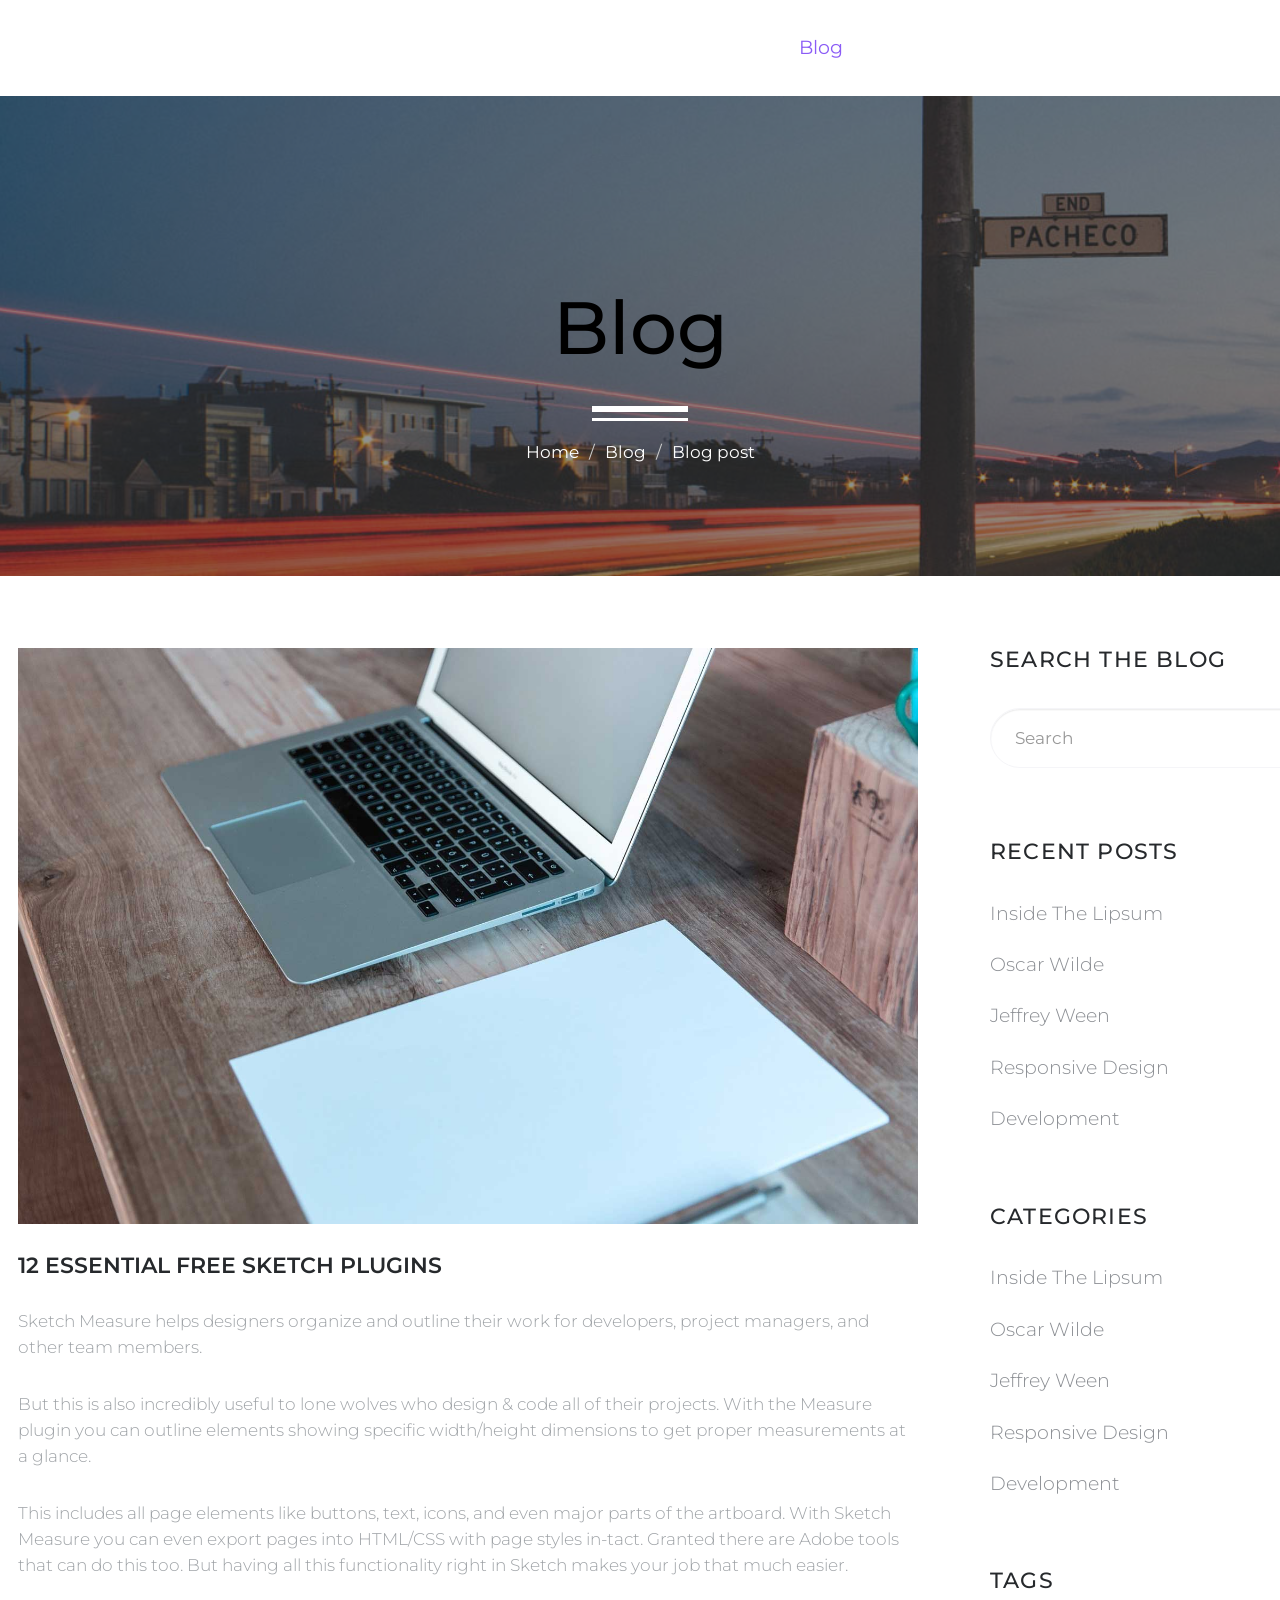
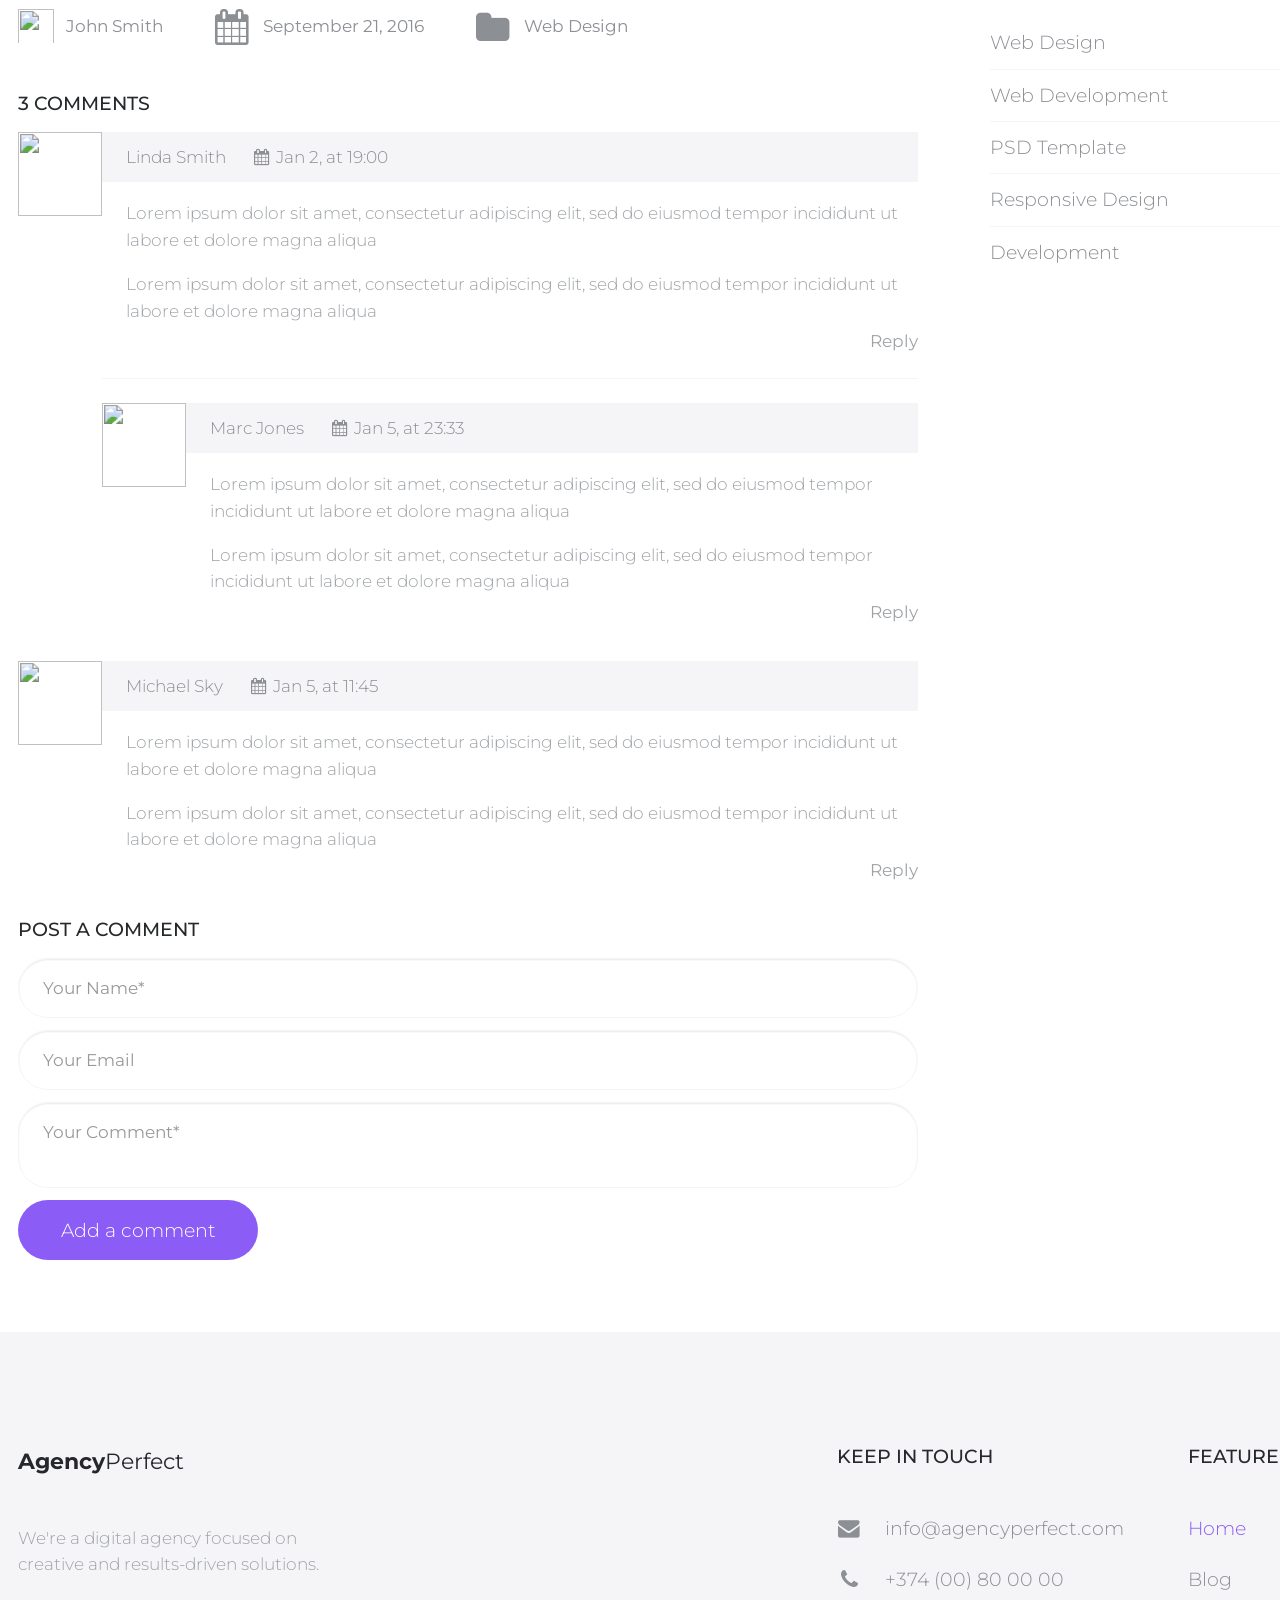
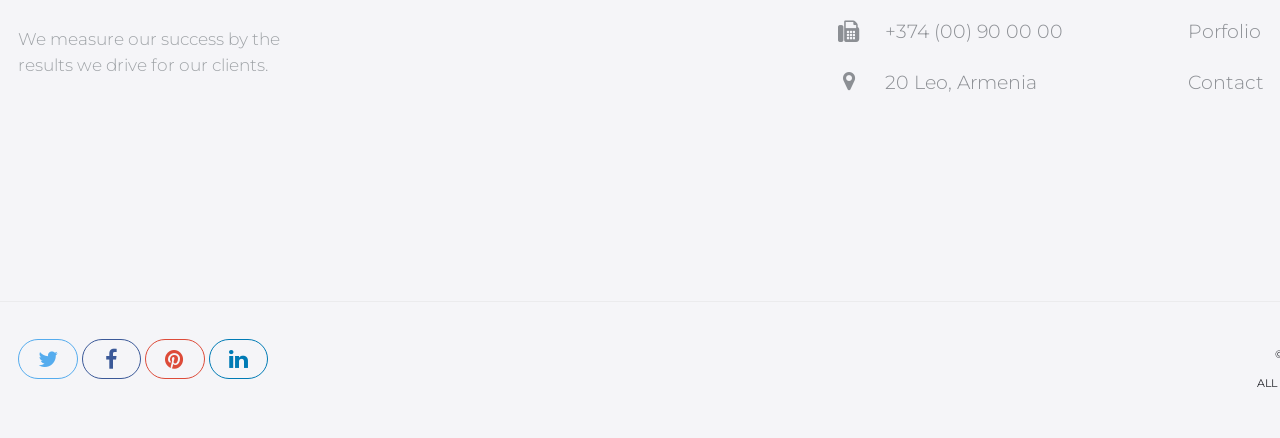
==== blog-post.html @ a4c99fec "Initial commit: Academia Enot website with custom styling and content" ====
<!DOCTYPE html>
<html lang="en">
<head>

    <!-- Basic Page Needs
    ================================================== -->
    <meta http-equiv="Content-Type" content="text/html; charset=utf-8">
    <meta http-equiv="X-UA-Compatible" content="IE=edge">

    <title>Blog Post | Agency Perfect</title>

    <meta name="description" content="">
    <meta name="author" content="">
    <meta name="keywords" content="">

    <!-- Mobile Specific Metas
    ================================================== -->
    <meta name="viewport" content="width=device-width, minimum-scale=1.0, maximum-scale=1.0">
    <meta name="apple-mobile-web-app-capable" content="yes">

    <!-- Fonts -->
    <link href="https://fonts.googleapis.com/css?family=Montserrat:300,300i,400,600,700" rel="stylesheet">
    <link rel="stylesheet" href="http://cdnjs.cloudflare.com/ajax/libs/font-awesome/4.4.0/css/font-awesome.min.css">

    <!-- Favicon
    ================================================== -->
    <link rel="apple-touch-icon" sizes="180x180" href="assets/img/apple-touch-icon.png">
    <link rel="icon" type="image/png" sizes="16x16" href="assets/img/favicon.png">

    <!-- Stylesheets
    ================================================== -->
    <!-- Bootstrap core CSS -->
    <link href="assets/css/bootstrap.min.css" rel="stylesheet">

    <!-- Custom styles for this template -->
    <link href="assets/css/style.css" rel="stylesheet">
    <link href="assets/css/responsive.css" rel="stylesheet">

    <!-- HTML5 shim and Respond.js IE8 support of HTML5 elements and media queries -->
    <!--[if lt IE 9]>
    <script src="https://oss.maxcdn.com/libs/html5shiv/3.7.0/html5shiv.js"></script>
    <script src="https://oss.maxcdn.com/libs/respond.js/1.4.2/respond.min.js"></script>
    <![endif]-->

</head>
<body>

    <header id="masthead" class="site-header site-header-white">
        <nav id="primary-navigation" class="site-navigation">
            <div class="container">

                <div class="navbar-header">
                   
                    <a href="index.html" class="site-title"><span>Agency</span>Perfect</a>

                </div><!-- /.navbar-header -->

                <div class="collapse navbar-collapse" id="agency-navbar-collapse">

                    <ul class="nav navbar-nav navbar-right">

                        <li><a href="index.html">Home</a></li>
                        <li class="dropdown"><a href="#" class="dropdown-toggle" data-toggle="dropdown">Pages<i class="fa fa-caret-down hidden-xs" aria-hidden="true"></i></a>

                            <ul class="dropdown-menu" role="menu" aria-labelledby="menu1">
                              <li><a href="portfolio.html">Portfolio</a></li>
                              <li><a href="blog.html">Blog</a></li>
                            </ul>

                        </li>
                        <li><a href="portfolio.html">Portfolio</a></li>
                        <li class="active"><a href="blog.html">Blog</a></li>
                        <li><a href="contact.html">Contact</a></li>
                        <li><a href="ui-elements.html">UI Elements</a></li>
                        
                    </ul>

                </div>

            </div>   
        </nav><!-- /.site-navigation -->
    </header><!-- /#mastheaed -->

    <div id="hero" class="hero overlay subpage-hero blog-hero">
        <div class="hero-content">
            <div class="hero-text">
                <h1>Blog</h1>
                <ol class="breadcrumb">
                  <li class="breadcrumb-item"><a href="index.html">Home</a></li>
                  <li class="breadcrumb-item"><a href="blog.html">Blog</a></li>
                  <li class="breadcrumb-item active">Blog post</li>
                </ol>
            </div><!-- /.hero-text -->
        </div><!-- /.hero-content -->
    </div><!-- /.hero -->

    <main id="main" class="site-main">

        <section class="site-section subpage-site-section section-blog">
            <div class="container">
                <div class="row">
                    <div class="col-md-8">
                        <article class="blog-post">
                            <img src="assets/img/portfolio-1.jpg" class="img-res" alt="">
                            <div class="post-content">
                                <h2 class="post-title">12 Essential Free Sketch Plugins</h2>
                                <p>Sketch Measure helps designers organize and outline their work for developers, project managers, and other team members.</p>
                                <p>But this is also incredibly useful to lone wolves who design & code all of their projects. With the Measure plugin you can outline elements showing specific width/height dimensions to get proper measurements at a glance.</p>
                                <p>This includes all page elements like buttons, text, icons, and even major parts of the artboard. With Sketch Measure you can even export pages into HTML/CSS with page styles in-tact. Granted there are Adobe tools that can do this too. But having all this functionality right in Sketch makes your job that much easier.</p>
  
                                <div class="post-meta">
                                    <span class="post-author">
                                        <a href="#"><img class="img-res" src="assets/img/author.jpg" alt=""> John Smith</a>
                                    </span>
                                    <span class="post-date">
                                        <a href=""><i class="fa fa-calendar" aria-hidden="true"></i> September 21, 2016</a>
                                        </span>
                                    <span class="post-category">
                                        <a href=""><i class="fa fa-folder" aria-hidden="true"></i> Web Design</a>
                                    </span>
                                </div><!-- /.post-meta -->
                            </div><!-- /.post-content -->
                        </article><!-- /.blog-post -->
                        <div id="PostComments" class="post-comments">
                            <h3>3 Comments</h3>
                            <div class="post-comment">

                                <img class="img-res" src="assets/img/author-2.jpg" alt="">

                                <div class="post-comment-content">
                                    
                                    <div class="post-comment-content-details">
                                        <p class="post-comment-author-name">Linda Smith</p>
                                        <p class="post-comment-date"><i class="fa fa-calendar" aria-hidden="true"></i>Jan 2, at 19:00</p>
                                    </div><!-- /.post-content-details -->
                                    <p class="comment">Lorem ipsum dolor sit amet, consectetur adipiscing elit, sed do eiusmod tempor incididunt ut labore et dolore magna aliqua</p>

                                    <p class="comment">Lorem ipsum dolor sit amet, consectetur adipiscing elit, sed do eiusmod tempor incididunt ut labore et dolore magna aliqua</p>
                                    <div class="text-right comment-reply">
                                        <a href="#">Reply</a>
                                    </div>
                                        
                                </div><!-- /.post-comment-content --> 
                            </div><!-- /.post-comment --> 
                            <div class="replied">
                                <div class="post-comment">

                                    <img class="img-res" src="assets/img/author-3.jpg" alt="">

                                    <div class="post-comment-content">
                                        
                                        <div class="post-comment-content-details">
                                            <p class="post-comment-author-name">Marc Jones</p>
                                            <p class="post-comment-date"><i class="fa fa-calendar" aria-hidden="true"></i>Jan 5, at 23:33</p>
                                        </div><!-- /.post-content-details -->
                                        <p class="comment">Lorem ipsum dolor sit amet, consectetur adipiscing elit, sed do eiusmod tempor incididunt ut labore et dolore magna aliqua</p>

                                        <p class="comment">Lorem ipsum dolor sit amet, consectetur adipiscing elit, sed do eiusmod tempor incididunt ut labore et dolore magna aliqua</p>
                                        <div class="text-right comment-reply">
                                            <a href="#">Reply</a>
                                        </div>
                                            
                                    </div><!-- /.post-comment-content --> 
                                </div><!-- /.post-comment --> 
                            </div><!-- /.replied -->
                            <div class="post-comment">

                                <img class="img-res" src="assets/img/author-4.jpg" alt="">

                                <div class="post-comment-content">
                                    
                                    <div class="post-comment-content-details">
                                        <p class="post-comment-author-name">Michael Sky</p>
                                        <p class="post-comment-date"><i class="fa fa-calendar" aria-hidden="true"></i>Jan 5, at 11:45</p>
                                    </div><!-- /.post-content-details -->
                                    <p class="comment">Lorem ipsum dolor sit amet, consectetur adipiscing elit, sed do eiusmod tempor incididunt ut labore et dolore magna aliqua</p>

                                    <p class="comment">Lorem ipsum dolor sit amet, consectetur adipiscing elit, sed do eiusmod tempor incididunt ut labore et dolore magna aliqua</p>
                                    <div class="text-right comment-reply">
                                        <a href="#">Reply</a>
                                    </div>
                                        
                                </div><!-- /.post-comment-content --> 
                            </div><!-- /.post-comment --> 
                        </div><!-- /#PostComments -->
                        <div class="respond">
                            <h3>Post a Comment</h3>
                            <form class="form-horizontal">
                                <input class="form-control" type="text" placeholder="Your Name*" required>
                                <input class="form-control" type="email" placeholder="Your Email" required>
                                <textarea class="form-control form-control-comment" type="text" placeholder="Your Comment*" required></textarea>
                                <button class="btn btn-green">Add a comment</button>
                            </form>    
                        </div><!-- /.respond -->
                    </div>
                    <aside class="col-md-4">
                        <div class="sidebar">
                            <div class="widget search-form">
                                <h4 class="widget-title">Search the blog</h4>
                                <form class="form-group">
                                    <input type="text" class="form-control" placeholder="Search" required>
                                    <button class="btn btn-green" type="button"><i class="fa fa-search" aria-hidden="true"></i></button>
                                </form>
                            </div><!-- /.search-form -->
                            <div class="widget widget-recent-posts">
                                <h4 class="widget-title">Recent posts</h4>
                                <ul class="list-unstyled">
                                    <li><a href="#">Inside The Lipsum</a></li>
                                    <li><a href="#">Oscar Wilde</a></li>
                                    <li><a href="#">Jeffrey Ween</a></li>
                                    <li><a href="#">Responsive Design</a></li>
                                    <li><a href="#">Development</a></li>
                                </ul>
                            </div><!-- /.widget-recent-posts -->
                            <div class="widget widget-categories">
                                <h4 class="widget-title">Categories</h4>
                                <ul class="list-unstyled">
                                    <li><a href="#">Inside The Lipsum <span>12</span></a></li>
                                    <li><a href="#">Oscar Wilde<span>4</span></a></li>
                                    <li><a href="#">Jeffrey Ween<span>2</span></a></li>
                                    <li><a href="#">Responsive Design<span>1</span></a></li>
                                    <li><a href="#">Development<span>9</span></a></li>
                                </ul>
                            </div><!-- /.widget-categories -->
                            <div class="widget widget-tags">
                                <h4 class="widget-title">Tags</h4>
                                <ul class="list-unstyled">
                                    <li><a href="#">Web Design</a></li>
                                    <li><a href="#">Web Development</a></li>
                                    <li><a href="#">PSD Template</a></li>
                                    <li><a href="#">Responsive Design</a></li>
                                    <li><a href="#">Development</a></li>
                                </ul>
                            </div><!-- /.widget-tags -->
                        </div><!-- /.sidebar -->
                    </aside>
                </div>
            </div>
        </section><!-- /.section-portfolio -->

    </main><!-- /#main -->

    <footer id="colophon" class="site-footer">
        <div class="container">
            <div class="row">
                <div class="col-md-3 col-sm-4 col-xs-6">
                    <a class="site-title"><span>Agency</span>Perfect</a>
                    <p>We're a digital agency focused on creative and results-driven solutions.</p>
                    <p>We measure our success by the results we drive for our clients.</p>
                </div>
                <div class="col-lg-offset-4 col-md-3 col-sm-4 col-md-offset-2 col-sm-offset-0 col-xs-6 ">
                    <h3>Keep in touch</h3>
                    <ul class="list-unstyled contact-links">
                        <li><i class="fa fa-envelope" aria-hidden="true"></i><a href="mailto:info@agencyperfect.com">info@agencyperfect.com</a></li>
                        <li><i class="fa fa-phone" aria-hidden="true"></i><a href="tel:+37400800000">+374 (00) 80 00 00 </a></li>
                        <li><i class="fa fa-fax" aria-hidden="true"></i><a href="+37400900000">+374 (00) 90 00 00</a></li>
                        <li><i class="fa fa-map-marker" aria-hidden="true"></i><p>20 Leo, Armenia</p></li>
                    </ul>
                </div>
                <div class="clearfix visible-xs"></div>
                <div class="col-lg-2 col-md-3 col-sm-4 col-xs-6">
                    <h3>Featured links</h3>
                    <ul class="list-unstyled">
                        <li class="active"><a href="index.html">Home</a></li>
                        <li><a href="blog.html">Blog</a></li>
                        <li><a href="portfolio.html">Porfolio</a></li>
                        <li><a href="contact.html">Contact</a></li>
                    </ul>
                </div>
            </div>
        </div>
        <div class="copyright">
            <div class="container">
                <div class="row">
                    <div class="col-xs-8">
                        <div class="social-links">
                            <a class="twitter-bg" href="#"><i class="fa fa-twitter"></i></a>
                            <a class="facebook-bg" href="#"><i class="fa fa-facebook"></i></a>
                            <a class="pinterest" href="#"><i class="fa fa-pinterest"></i></a>
                            <a class="linkedin-bg" href="#"><i class="fa fa-linkedin"></i></a>
                        </div><!-- /.social-links -->
                    </div>
                    <div class="col-xs-4">
                        <div class="text-right">
                            <p>&copy; AgencyPerfect</p>
                            <p>All Rights Reserved</p>
                        </div>
                    </div>
                </div>
            </div>
        </div><!-- /.copyright -->
    </footer><!-- /#footer -->



    <!-- Bootstrap core JavaScript
    ================================================== -->
    <!-- Placed at the end of the document so the pages load faster -->
    <script src="https://ajax.googleapis.com/ajax/libs/jquery/3.1.1/jquery.min.js"></script>
    <script src="assets/js/bootstrap.min.js"></script>
    <script src="assets/js/bootstrap-select.min.js"></script>
    <script src="assets/js/jquery.slicknav.min.js"></script>
    <script src="assets/js/jquery.countTo.min.js"></script>
    <script src="assets/js/jquery.shuffle.min.js"></script>
    <script src="assets/js/script.js"></script>
  
</body>
</html>
---- assets/css/style.css ----
/*
 * Theme Name: 
 * Theme URI: 
 * Author: Milan Savov, Nikola Kostov
 * Author URI/Mail: milan.savov@gmail.com, nikolakostov1991@gmail.com
 * Version: 1.0
 * */

/* Academia Enot Color Palette */
:root {
    --primary-purple: #8B5CF6;      /* Morado vibrante - color principal */
    --secondary-purple: #A855F7;    /* Lila - color secundario */
    --dark-purple: #6B46C1;         /* Morado oscuro - acentos */
    --light-purple: #C4B5FD;        /* Morado claro - fondos suaves */
    --text-dark: #26272d;           /* Gris oscuro - texto principal */
    --text-light: #6B7280;          /* Gris medio - texto secundario */
}

 /* TABLE OF CONTENT 
*
* - CUSTOM RESETS
    - Buttons
    - Forms
* - LAYOUT
* - HEADER 
    - Site Logo
    - Navigation
* - HERO (BANNER)
* - HOMEPAGE SECTIONS
    - Features 
    - Services
    - Map Feature 
    - Portfolio
    - Newsletter 
* - FOOTER
* - PAGES
    - PORTFOLIO
    - PORTFOLIO ITEM
    - BLOG
    - BLOG POST
    - CONTACT
*
*/


/* CUSTOM RESETS
================================================== */
a {
    transition: all 0.25s ease-in-out;
    -moz-transition: all 0.25s ease-in-out;
    -webkit-transition: all 0.25s ease-in-out;
    -o-transition: all 0.25s ease-in-out;
    -ms-transition: all 0.25s ease-in-out;
    cursor: pointer;
    color: #9fa3a7;
}

a:focus,
a:hover {
    color: var(--primary-purple);
    outline: 0 none;
    text-decoration: none;
}

p {
    margin-bottom: 0;
    font-size: 14px;
    font-weight: 300;
    color: #9fa3a7;
    line-height: 22px;
}

h1 {
    font-size: 62px;
}

h2 {
    font-size: 42px;
}

h1,h2,h3,h4,h5 {
    color: #26292c;
}

p + p {
    margin-top: 40px;
}

/* Buttons */
.btn {
    line-height: 50px;
    min-width: 200px;
    font-size: 16px;
    font-weight: 300;
    border: 0;
    border-radius: 50px;
    color: #26272d;
    background-color: #fff;
    padding: 0;
    transition: color 0.25s ease-in-out, background-color 0.25s ease-in-out;
    -moz-transition: color 0.25s ease-in-out, background-color 0.25s ease-in-out;
    -webkit-transition: color 0.25s ease-in-out, background-color 0.25s ease-in-out;
    -o-transition: color 0.25s ease-in-out, background-color 0.25s ease-in-out;
    -ms-transition: color 0.25s ease-in-out, background-color 0.25s ease-in-out;
}

.btn-border {
    border: 1px solid #26272d;
}

.btn-fill {
    background-color: transparent;
    color: var(--primary-purple);
    border: 1px solid var(--primary-purple);
}

.btn-gray {
    background-color: #f5f5f8;
    color: #26272d;
}

.btn-green {
    background-color: var(--primary-purple);
    color: #fff;  
}

.btn:hover,
button.btn:hover,
.btn:focus,
button.btn:focus {
    background-color: #26272d;
    color: #fff;
    border: #fff;
}

.btn-gray:hover,
.btn-gray:focus {
    background-color: var(--primary-purple);
    color: #fff;    
}

/* 
 * Forms 
 */
/* Input fields */
.form-group {
    position: relative;
    margin: 0 auto;
    width: 100%;
}

.form-control {
    border-radius: 25px;
    height: 50px;
    padding: 15px 20px;
    border-color: #f5f5f8;
}

.form-control + .form-control {
    margin-top: 10px;
}

.form-control:focus {
    background-color: #f5f5f8;
    border-color: #f5f5f8;
    box-shadow: none;
    outline: none;
}

.form-group .btn {
    position: absolute;
    top: 5px;
    right: 5px;
    line-height: 40px;
    min-width: 60px;
    font-size: 16px;
    border-radius: 25px;
}

.form-control-comment {
    height: 100px;
    resize: none;
}

.search-form .form-group .form-control {
    padding-right: 80px;
}

/* ELEMENTS
================================================== */
/* Checkbox fields */
input[type=checkbox],
input[type=radio] {
    position: absolute;
    visibility: hidden;
    height: auto;
    margin-top: 0;
}

.checkbox {
    margin: 0;
} 

.checkbox + .checkbox,
.radio-btn + .radio-btn {
    margin-top: 15px;
}

.checkbox [type="checkbox"]:not(:checked) + label,
.checkbox [type="checkbox"]:checked + label {
    position: relative;
    padding-left: 30px;
    cursor: pointer;
}

.checkbox [type="checkbox"]:not(:checked) + label:before,
.checkbox [type="checkbox"]:checked + label:before {
    content: '';
    position: absolute;
    left:0; 
    width: 20px; 
    height: 20px;
    background-color: #fff;
    border: 1px solid #f5f5f8;
    border-radius: 3px;
    box-shadow: none;
    transition: border-color .2s;
    -webkit-transition: border-color .2s;
    -ms-transition: border-color .2s;
    -o-transition: border-color .2s;
    -ms-transition: border-color .2s;
}

.checkbox [type="checkbox"]:not(:checked) + label:after,
.checkbox [type="checkbox"]:checked + label:after {
    content: '\f00c';
    font-family: 'FontAwesome';
    position: absolute;
    top: 50%;
    left: 0;
    text-align: center;
    font-size: 15px;
    height: 20px;
    width: 20px;
    border-radius: 3px;
    color: #fff;
    background-color: var(--primary-purple);
    transform: translateY(-50%);
    -webkit-transform: translateY(-50%);
    -ms-transform: translateY(-50%);
    -o-transform: translateY(-50%);
    -ms-transform: translateY(-50%);
      transition: opacity .2s;
    -webkit-transition: opacity .2s;
    -ms-transition: opacity .2s;
    -o-transition: opacity .2s;
    -ms-transition: opacity .2s;
}

.checkbox [type="checkbox"]:not(:checked) + label:after {
    opacity: 0;
}

.checkbox [type="checkbox"]:checked + label:after {
    opacity: 1;
}

.checkbox [type="checkbox"]:disabled:not(:checked) + label:before,
.checkbox [type="checkbox"]:disabled:checked + label:before {
    box-shadow: none;
    border-color: #bbb;
    background-color: #ddd;
}

.checkbox [type="checkbox"]:disabled:checked + label:after {
    color: #999;
}
.checkbox [type="checkbox"]:disabled + label {
    color: #aaa;
}

.checkbox [type="checkbox"]:checked:focus + label:before,
.checkbox [type="checkbox"]:not(:checked):focus + label:before {
    border: 1px dotted var(--primary-purple);
}

.checkbox [type="checkbox"]:not(:checked) + label:hover:before,
.checkbox [type="checkbox"]:checked + label:hover:before {
    border: 1px solid var(--primary-purple);
}

/* Radiobutton fields */
.radio-btn label {
    font-weight: 400;
}

.radio-btn [type="radio"]:not(:checked) + label,
.radio-btn [type="radio"]:checked + label {
    position: relative;
    padding-left: 30px;
    cursor: pointer;
    margin-bottom: 0;
}

.radio-btn [type="radio"]:not(:checked) + label:before,
.radio-btn [type="radio"]:checked + label:before {
    content: '';
    position: absolute;
    left:0; 
    top: 50%;
    width: 20px;
    height: 20px;
    background-color: #fff;
    border: 1px solid #f5f5f8;
    border-radius: 50px;
    box-shadow: none;
    transform: translateY(-50%);
    -webkit-transform: translateY(-50%);
    -ms-transform: translateY(-50%);
    -o-transform: translateY(-50%);
    -ms-transform: translateY(-50%);
    transition: border-color .2s;
    -webkit-transition: border-color .2s;
    -ms-transition: border-color .2s;
    -o-transition: border-color .2s;
    -ms-transition: border-color .2s;
}

.radio-btn [type="radio"]:not(:checked) + label:after,
.radio-btn [type="radio"]:checked + label:after {
    content: '';
    position: absolute;
    width: 12px;
    height: 12px;
    top: 50%;
    left: 4px;
    background-color: var(--primary-purple);
    border-radius: 50px;
    transform: translateY(-50%);
    -webkit-transform: translateY(-50%);
    -ms-transform: translateY(-50%);
    -o-transform: translateY(-50%);
    -ms-transform: translateY(-50%);
    transition: opacity .2s;
    -webkit-transition: opacity .2s;
    -ms-transition: opacity .2s;
    -o-transition: opacity .2s;
    -ms-transition: opacity .2s;
}

.radio-btn [type="radio"]:not(:checked) + label:after {
    opacity: 0;
}
.radio-btn [type="radio"]:checked + label:after {
    opacity: 1;
}

.radio-btn [type="radio"]:disabled:not(:checked) + label:before,
.radio-btn [type="radio"]:disabled:checked + label:before {
    box-shadow: none;
    border-color: #bbb;
    background-color: #ddd;
}

.radio-btn [type="radio"]:disabled:checked + label:after {
    color: #999;
}

.radio-btn [type="radio"]:disabled + label {
    color: #aaa;
}

.radio-btn [type="radio"]:checked:focus + label:before,
.radio-btn [type="radio"]:not(:checked):focus + label:before {
    border: 1px dotted var(--primary-purple);
}

.radio-btn [type="radio"]:checked + label:hover:before,
.radio-btn [type="radio"]:not(:checked) + label:hover:before {
    border: 1px solid var(--primary-purple);
}

/* Selectpicker */
select {
    position: absolute !important;
    bottom: 0;
    left: 50%;
    display: block !important;
    width: .5px !important;
    height: 100% !important;
    padding: 0 !important;
    opacity: 0 !important;
    border: none;
}

.bootstrap-select .btn {
    border: 1px solid #26272d;
    border-radius: 10px;
}

.bootstrap-select span.pull-left {
    padding-left: 10px;
}

.bootstrap-select.btn-group .dropdown-menu.inner {
    position: static;
    float: none;
    border: 0;
    padding: 0;
    margin: 0;
    border-radius: 0;
    -webkit-box-shadow: none;
    box-shadow: none;
}

.bootstrap-select.open .dropdown-menu {
    display: block;
    border: 1px solid #26272d; 
    border-radius: 10px;
}

.bootstrap-select.btn-group .dropdown-menu {
    padding: 5px 0;
    min-width: 100%;
    overflow: hidden;
    -webkit-box-sizing: border-box;
    -moz-box-sizing: border-box;
    box-sizing: border-box;
    z-index: 9999;
}

.bootstrap-select .dropdown-menu {
    display: none;
    visibility: visible;
    opacity: 1;
    padding: 0;
}

.bootstrap-select .bs-caret {
    float: right;
    padding-right: 10px;
}

.bootstrap-select .bs-caret .caret {
    border-top: 6px dashed;
    border-top: 6px solid\9;
    border-right: 6px solid transparent;
    border-left: 6px solid transparent;   
}

.bootstrap-select .selected {
    color: var(--primary-purple);
}

.bootstrap-select .check-mark {
    display: none;
}

/*  Tabs  */
.tab-style {
    border-bottom: none;
}

.tab-style + .tab-content {
    padding: 15px;
    border: 1px solid #26272d;
    border-bottom-left-radius: 10px;
    border-bottom-right-radius: 10px;
    border-top-right-radius: 10px;
}

.nav-tabs.tab-style > li.active > a,
.nav-tabs.tab-style > li > a:hover {
    border: 1px solid var(--primary-purple);
    background-color: var(--primary-purple);
    color: #fff;
}

.nav-tabs.tab-style > li > a {
    position: relative;
    color: #26272d;
    margin-right: 0;
    border: 1px solid #26272d;
    border-top-left-radius: 10px;
    border-top-right-radius: 10px;
}

.nav-tabs.tab-style > li + li {
    margin-left: 10px;
}

/* Accordion */
.accordion.panel-group {
    margin-bottom: 0;
}

.accordion.panel-group .panel + .panel {
    margin-top: 0;
}

.accordion .panel {
    border: 0;
    box-shadow: none;
    border: 1px solid #26272d;
    border-bottom: 0;
    border-radius: 0;
}

.accordion .panel:first-child,
.accordion .panel:first-child .panel-heading a {
    border-top-right-radius:10px;
    border-top-left-radius:10px;
}

.accordion .panel:last-child {
    border-bottom-right-radius:10px;
    border-bottom-left-radius:10px;
    border-bottom: 1px solid #26272d;
}

.accordion .panel:last-child .panel-heading a.collapsed {
    border-bottom-right-radius:10px;
    border-bottom-left-radius:10px;
}

.accordion .collapsed {
    height: auto;
}

.accordion .panel-heading {
    background-color: transparent;
    padding: 0;
}

.accordion .panel-heading a {
    display: inline-block;
    position: relative;
    width: 100%;
    padding: 10px 40px 10px 15px;
}

.accordion .panel-heading a.collapsed {
    background-color: transparent;
    color: #26272d;
}

.accordion .panel-heading a.collapsed:hover,
.accordion.accordion-gray .panel-heading a.collapsed:hover,
.accordion .panel-heading a {
    background-color: var(--primary-purple);   
    color: #fff; 
}

.accordion .panel-heading a.collapsed::after {
    content: "\f107";
}

.accordion .panel-heading a::after {
    font-family: "FontAwesome";
    content: "\f106";
    position: absolute;
    top: 50%;
    right: 15px;
    transform: translateY(-50%);
    -moz-transform: translateY(-50%);
    -o-transform: translateY(-50%);
    -ms-transform: translateY(-50%);
    -webkit-transform: translateY(-50%);
}

.panel-group .panel-heading+.panel-collapse>.list-group, 
.panel-group .panel-heading+.panel-collapse>.panel-body {
    border: none;
}

/* Pagination */
.pagination {
  margin: 0;
  vertical-align: middle;
}

.pagination > li > a {
  border: none;
  color: #292a2c;
  background-color: #f5f5f8;
  padding: 10px 15px;
  border-radius: 10px;
  font-size: 12px;
}

.pagination > li + li > a {
  margin-left: 5px;
}

.pagination > li.active > a,
.pagination > li > a:hover,
.pagination > li.active > a:hover {
  background-color: #6fc754;
  color: #fff;
}

.pagination > li:first-child > a {
  border-top-left-radius: 10px;
  border-bottom-left-radius: 10px;
}

.pagination > li:last-child > a {
  border-top-right-radius: 10px;
  border-bottom-right-radius: 10px;
}

.pagination > li.more > a {
  margin-left: 0;
  padding: 10px 5px;
  pointer-events: none;
  background-color: transparent;
}

.pagination > li.more + li > a {
  margin-left: 0;
}

/* LAYOUT
================================================== */
html, body {
    width: 100%;
    height: 100%;
    margin: 0;
    padding: 0;
    font-family: 'Montserrat', sans-serif;
    color: #26272d;
}

body {
    padding-top: 80px;
}

/* Ajuste para header sticky */
.site-header.sticky + * {
    margin-top: 0;
}

.img-res {
    display: block;
    width: 100vw;
    height: 100vh;
    max-width: 100%;
    max-height: 100%;
    object-fit: cover;
}

/* Background colors */
.gray-bg {
  background-color: #f5f5f8;
}

/* Margin and padding resets */
.mb-10 {margin-bottom: 10px;}
.mt-20 {margin-top: 20px;}
.mt-50 {margin-top: 50px;}

/* HEADER
================================================== */
.site-header {
    position: absolute;
    padding: 0;
    background-color: transparent;
    width: 100%;
    z-index: 3;
}

/* Site-logo */
.site-title {
    font-size: 18px;
    line-height: 26px;
    color: #26272d;
    display: flex;
    align-items: center;
}

/* Sticky header */
.site-header {
    position: fixed;
    top: 0;
    left: 0;
    right: 0;
    z-index: 1000;
    transition: all 0.3s ease;
    background-color: rgba(255, 255, 255, 0.15);
    backdrop-filter: blur(8px);
    -webkit-backdrop-filter: blur(8px);
    display: flex;
    align-items: center;
    min-height: 80px;
}

.site-navigation {
    width: 100%;
    display: flex;
    align-items: center;
    min-height: 80px;
}

.site-navigation .container {
    display: flex;
    align-items: center;
    justify-content: space-between;
    width: 100%;
    min-height: 80px;
}

.navbar-header {
    display: flex;
    align-items: center;
    height: 80px;
}

.navbar-collapse {
    display: flex;
    align-items: center;
    height: 80px;
}

.navbar-nav {
    display: flex;
    align-items: center;
    height: 100%;
    margin: 0;
}

.navbar-nav > li {
    display: flex;
    align-items: center;
    height: 100%;
}

.navbar-nav > li > a {
    display: flex;
    align-items: center;
    height: 100%;
    padding: 0 15px;
}

.site-header.sticky {
    min-height: 60px;
    box-shadow: 0 2px 10px rgba(0, 0, 0, 0.1);
    background-color: rgba(255, 255, 255, 0.9);
}

.site-header.sticky .site-navigation {
    min-height: 60px;
}

.site-header.sticky .site-navigation .container {
    min-height: 60px;
}

.site-header.sticky .navbar-header {
    height: 60px;
}

.site-header.sticky .navbar-collapse {
    height: 60px;
}

.site-header.sticky .site-title {
    font-size: 16px;
}

.site-header.sticky .logo-img {
    height: 24px;
}

.site-header.sticky .navbar-nav > li > a {
    padding: 0 15px;
}

.logo-img {
    height: 28px;
    width: auto;
    margin-right: 8px;
    vertical-align: middle;
}

.site-title:hover {
    color: #26272d;   
}

.site-title span {
    font-weight: 700;
}

.site-title a:hover {
    color: #fff;
}

/* Navigation */
.navbar-collapse {
    text-align: center;
}

.navbar-nav {
    float: none;
    display: inline-block;
}

.navbar-nav > li > a, 
.slicknav_nav > li > a {
    padding: 0;
    font-size: 16px;
    position: relative;
    color: #26272d;
    line-height: 26px;
}

.site-header-white .navbar-nav > li > a,
.site-header-white .site-title {
    color: #fff;
}

.navbar-nav > li > a i {
    margin-left: 5px;
}

.navbar-nav > li + li {
    margin-left: 30px;
}

.nav .open > a, 
.nav .open > a:focus, 
.nav .open > a:hover,
.navbar-nav > li > a:hover,
.navbar-nav > li > a:focus,
.navbar-nav > li.active > a,
.navbar-collapse li a:hover,
.dropdown.open > a, 
.site-header-white .dropdown.open > a,
.dropdown-menu a:hover, 
.dropdown:hover > a, 
.dropdown-menu>li>a:focus,
.dropdown-menu li a:hover,
.slicknav_nav > li.active a,
.slicknav_open .slicknav_arrow,
.slicknav_nav > li a:hover {
    background-color: transparent;
    color: var(--primary-purple);
}

.navbar-toggle {
    border-color: #fff;
    margin: 0 15px 0 0;
    position: relative;
    top: -1px;
}

.navbar-toggle:hover,
.navbar-toggle[aria-expanded=true] {
    background-color: #fff;
    border-color: #000;
    cursor: pointer;
}

.navbar-toggle:hover .icon-bar,
.navbar-toggle[aria-expanded=true] .icon-bar {
    background-color: #000;
}

.navbar-toggle  .icon-bar {
    background-color: #fff;
}

.navbar-nav .dropdown-menu {
    display: block;
    opacity: 0;
    visibility: hidden;
    border-radius: 0;
    min-width: 130px;
    border: 0;
    border-top: 5px solid var(--primary-purple);
    top: 140%;
    transition: all 0.4s;
    -moz-transition: all 0.4s;
    -webkit-transition: all 0.4s;
    -o-transition: all 0.4s;
    -ms-transition: all 0.4s;
}

.navbar-nav li a:hover + .dropdown-menu,
.navbar-nav .dropdown-menu:hover {
    opacity: 1;
    visibility: visible;
    top: 100%;
    transition-delay: 0s;
}

.dropdown-menu li a {
    padding: 5px 15px;
    position: relative;
    left: 0;
}

.dropdown-menu li a:hover {
    left: 15px;
}

/* HERO
================================================== */
.hero { 
    background: url(../img/hero.jpg) no-repeat center / cover; 
    height: 100%;
    width: 100%;
    display: table;
    position: relative;
}

.overlay:before {
  content: '';
  background-color: rgba(255,255,255,0.5);
  height: 100%;
  width: 100%;
  position: absolute;
  top: 0;
  left: 0;
  z-index: 0;
}

.hero-content {
    display: table-cell;
    vertical-align: middle;
    padding-top: 75px;
    position: relative;
    z-index: 10;
}

.hero-text {
    max-width: 890px;
    width: 100%;
    margin: 0 auto;
    padding: 0 15px;
    text-align: center;
    position: relative;
    z-index: 10;
}

.hero-logo {
    display: flex;
    align-items: center;
    justify-content: center;
    margin-bottom: 30px;
    position: relative;
    z-index: 10;
}

.hero-logo-img {
    height: 40px;
    width: auto;
    margin-right: 12px;
}

.hero-title {
    font-size: 32px;
    color: #000 !important;
    font-weight: 300;
    text-shadow: none;
    opacity: 1;
}

.hero-title-bold {
    font-weight: 700;
    color: #000 !important;
    text-shadow: none;
    opacity: 1;
}

.hero-text h1 {
    position: relative;
    margin: 0;
    color: #000 !important;
    text-shadow: none;
    opacity: 1;
}

.hero-text p {
    position: relative;
    margin: 45px 0 30px;
    font-size: 20px;
    color: #000 !important;
    text-shadow: none;
    opacity: 1;
}

.hero-text .btn {
    position: relative;
    background-color: transparent;
}

.hero-text .btn:hover {
    background-color: #26272d;
    color: #fff;
}

.hero .breadcrumb {
    padding-top: 60px;
    margin-bottom: 0;
}

.hero .breadcrumb:before {
    content: '';
    display: block;
    position: absolute;
    left: 50%;
    bottom: 45px;
    height: 12px;
    width: 80px;
    border-top: 5px solid #fff;
    border-bottom: 3px solid #fff;
    transform: translateX(-50%);
    -moz-transform: translateX(-50%);
    -webkit-transform: translateX(-50%);
    -o-transform: translateX(-50%);
    -ms-transform: translateX(-50%);
}

.subpage-hero {
    height: 400px;
}

.subpage-hero.overlay:before {
    background-color: rgba(38,39,45,0.5);
}

.subpage-hero .hero-content,
.subpage-hero .hero-content h1,
.subpage-hero a  {
    color: #fff;
}

.subpage-hero a:hover {
    color: var(--primary-purple);
}

.portfolio-hero {
    background: url(../img/portfolio-hero.jpg) no-repeat center / cover;     
}

.blog-hero {
    background: url(../img/blog-hero.jpg) no-repeat center / cover;     
}

.contact-hero {
    background: url(../img/contact-hero.jpg) no-repeat center / cover;     
}

/* SITEMAIN
================================================== */
/* site-section */
.site-section {
   padding: 100px 0 140px;
}

.subheading-text {
    font-size: 20px;
    font-style: italic;
}

.heading-separator {
    position: relative;
    margin: 0;
    padding-bottom: 70px;
}

.heading-separator:after {
    content: "";
    position: absolute;
    bottom: 25px;
    left: 0;
    right: 0;
    height: 2px;
    width: 50px;
    margin: 0 auto;
    background-color: #8B5CF6;
}

/* Section: Features */
.section-features h2 {
    padding-bottom: 40px;
    font-size: 30px;
}

.section-features img {
    position: absolute;
    right: 15px;
    height: 380px;
}

/* Section: Services */
.section-services .subheading-text {
    margin-bottom: 90px;
}

.section-services .col-md-3:nth-child(n+5) .service {
    margin-top: 60px;
}

.service {
    min-height: 250px;
}

.service-title {
    margin: 35px 0 25px;
    font-size: 13px;
    text-transform: uppercase;
}

.service-info {
    font-size: 13px; 
}

#servizos h2, #niveis h2, .section-map-feature h2, .section-portfolio h2, #contacto h2 {
    color: var(--primary-purple)!important;
}

#servizos a {
    margin-top: 1rem !important;
}

/* Tarjetas con altura igual */
.row.equal-height {
    display: flex;
    flex-wrap: wrap;
}

.row.equal-height > [class*="col-"] {
    display: flex;
    flex-direction: column;
}

.row.equal-height .service {
    display: flex;
    flex-direction: column;
    height: 100%;
}

.row.equal-height .service .service-info {
    flex-grow: 1;
    display: flex;
    align-items: flex-start;
}

/* Section: Map Feature */
.section-map-feature {
    padding-top: 250px;
    background: #071021 url(../img/pizarra.png) no-repeat top center / cover; 
}

.section-map-feature h2 {
    padding-bottom: 30px;
    margin: 0;
}

.section-map-feature h2,
.section-map-feature p {
    color: #fff;
}

.section-map-feature .btn {
    margin: 5rem 0 10rem;
}

.counter {
    margin-bottom: 30px;
    font-size: 40px;
    font-weight: 300;
    line-height: 1;
}

.counter-item h3 {
    margin: 0;
    font-size: 16px;
    color: var(--primary-purple);
}

/* Section: Portfolio */
.portfolio-item {
    margin-top: 30px;
}

.portfolio-item {
    height: 270px;
    position: relative;
}

.portfolio-item:before {
    content: "";
    position: absolute;
    left: 0;
    top: 0;
    right: 100%;
    bottom: 0;
    background-color: #f5f5f8;
    transition: right 0.25s ease-in-out;
    -moz-transition: right 0.25s ease-in-out;
    -webkit-transition: right 0.25s ease-in-out;
    -o-transition: right 0.25s ease-in-out;
    -ms-transition: right 0.25s ease-in-out;
}

.portfolio-item:hover:before {
    right: 25%;
}

.portfolio-item-title,
.portfolio-item a {
    position: absolute;
    left: 0px;
    margin: 0;
    font-size: 16px;
    opacity: 0;
}

.portfolio-item-title {
    width: 150px; 
    top: 15px;  
    transition: left 0.25s ease-in-out, opacity 0.25s ease-in-out;
    -moz-transition: left 0.25s ease-in-out, opacity 0.25s ease-in-out;
    -webkit-transition: left 0.25s ease-in-out, opacity 0.25s ease-in-out;
    -o-transition: left 0.25s ease-in-out, opacity 0.25s ease-in-out;
    -ms-transition: left 0.25s ease-in-out, opacity 0.25s ease-in-out;
}

.portfolio-item:hover .portfolio-item-title {
    left: 15px;
    opacity: 1;
}

.portfolio-item a {
    bottom: 15px;
    color: #26272d;
    padding: 5px 12px;
    border: 1px solid #26272d;
    border-radius: 50px;
}

.portfolio-item:hover a {
    left: 55%;
    opacity: 1;
}

.portfolio-item a:hover {
    background-color: #26272d;
    color: #fff;
}

.portfolio-item a i {
    width: 16px;
    text-align: center;
}

/* Section: Newsletter */
.section-newsletter h2 {
    padding-bottom: 30px;
    margin: 0;
}

.newsletter-group {
    max-width: 550px;
}

.newsletter-group .form-control {
    padding-right: 125px;
}

.newsletter-group .btn {
    min-width: 120px;
}

/* FOOTER
================================================== */
.site-footer {
    background-color: #f5f5f8;
    padding-top: 95px;
}

.site-footer .site-title {
    display: inline-flex;
    align-items: center;
    margin-bottom: 40px;
}

.site-footer .logo-img {
    height: 24px;
    width: auto;
    margin-right: 6px;
}

.site-footer h3 {
    font-size: 16px;
    text-transform: uppercase;
    margin:0 0 40px;
}

.site-footer > .container {
    padding-bottom: 170px;
}

.site-footer .list-unstyled li + li {
    margin-top: 20px;
}

.contact-links li {
    position: relative;
}

.contact-links li i {
    position: absolute;
    top: 50%;
    width: 20px;
    text-align: center;
    font-size: 18px;
    color: #8c8f94;
    transform: translateY(-50%);
    -moz-transform: translateY(-50%);
    -webkit-transform: translateY(-50%);
    -o-transform: translateY(-50%);
    -ms-transform: translateY(-50%);
}

.contact-links li a,
.contact-links li p {
    margin-left: 40px;
}

.list-unstyled {
    margin-bottom: 0;
}

.list-unstyled li a,
.list-unstyled li p {
    font-size: 16px;
    color: #8c8f94;
    font-weight: 300;
}

.list-unstyled li a:hover,
.list-unstyled li.active a {
    color: var(--primary-purple);
}

/* Copyright */
.copyright {
    padding: 30px 0;
    border-top: 1px solid rgba(38, 41, 44, 0.05);
}

.social-links a {
    line-height: 36px;
    padding: 5px 15px;
    font-size: 18px;
    border: 1px solid;
    border-radius: 50px;
}

.social-links a:hover {
    color: #fff;
}

.social-links a i {
    width: 18px;
    text-align: center;
}

a.twitter-bg {
    color: #55acee;
    border-color: #55acee; 
}

a.twitter-bg:hover {
    background-color: #55acee;
}

a.facebook-bg {
  color: #3b5998;
  border-color: #3b5998;
}

a.facebook-bg:hover{
  background-color: #3b5998;
}

a.pinterest {
  color: #dd4b39;
  border-color: #dd4b39;
} 

a.pinterest:hover{
  background-color: #dd4b39;
} 

a.linkedin-bg {
  color: #007bb5;
  border-color: #007bb5;
}

a.linkedin-bg:hover {
  background-color: #007bb5;
}

.copyright .text-right {
    padding: 4px 0;
}

.copyright p {
    font-size: 9px;
    font-weight: 400;
    text-transform: uppercase;
    color: #26272d;
}

.copyright p + p {
    margin-top: 2px;
}

/* PAGES
================================================== */
.subpage-site-section {
    padding: 60px 0;
}

.breadcrumb {
    background-color: transparent;
    position: relative;
}

.breadcrumb .active {
    color: #fff;
}

/* 
 * Portfolio
 */
.portfolio-sorting li:nth-child(-n+3){
    margin-bottom: 5px;
}

.portfolio-sorting li a {
    line-height: 40px;
    min-width: 120px;
    font-size: 16px;
}

.portfolio-sorting li .active {
    background-color: var(--primary-purple);
    color: #fff;  
    box-shadow: none;   
}

#grid {
    margin-top: 25px;
}

#grid .col-md-4 {
    display: none;
}

#loadMore {
    margin-top: 30px;
}

#loadMore.disabled {
    background-color: #eee;
    color: #000;
    opacity: 0.3;
}

/* 
 * Portfolio-item
 */
.project-img {
    height: 480px;
}

.project-img + .project-img  {
    margin-top: 20px;
}

.project-info h5 {
    font-size: 18px;
    text-transform: uppercase;
    margin: 0;
}

.project-description,
.project-date-category {
    margin: 30px 0 0;
}

.project-date-category p + p {
    margin-top: 10px;
}

.project-date-category p span {
    font-size: 14px;
    text-transform: uppercase; 
    color: #26272d;
    font-weight: 400;
}

.project-info .btn {
    margin-top: 25px;
    line-height: 40px;
    min-width: 120px;
}

.project-info .social-links {
    margin-top: 25px;
}

.section-related-projects {
    padding-top: 0;
}

/* 
 * Blog
 */
.blog-post + .blog-post {
    margin-top: 60px;
}

.blog-post img {
    height: 480px;
}

.post-content,
.post-content .text-right,
.post-meta {
    margin-top: 25px;
}

.blog-post .post-title {
    padding: 0;
    margin: 0;
    font-size: 18px;
    font-weight: 600;
    text-transform: uppercase;
}

.post-content p {
    margin: 25px 0 0;
}

.post-content .post-title a {
    color: #26292c;
}

.post-content a {
    color: #8c8f94;   
}

.post-content .read-more {
    position: relative;
    padding-right: 30px;
    text-transform: uppercase;
}

.post-content .read-more:after {
    content: '';
    display: block;
    background-color: #8c8f94;  
    width: 20px;
    height: 2px;
    position: absolute;
    right: 0;
    top: 8px;
    transition: background-color 0.25s ease-in-out;
    -moz-transition: background-color 0.25s ease-in-out;
    -webkit-transition: background-color 0.25s ease-in-out;
    -o-transition: background-color 0.25s ease-in-out;
    -ms-transition: background-color 0.25s ease-in-out;
}

.post-content .read-more:hover:after {
    background-color: var(--primary-purple); 
}

.blog-post a:hover + .post-content .post-title a,
.post-content a:hover {
    color: var(--primary-purple);
}

.post-meta {
    padding: 5px 0;
}

.post-meta span {
    padding: 6px 0;
}

.post-meta span + span {
    margin-left: 40px;
}

.post-meta span a {
    position: relative;
    padding: 6px 0 6px 40px;
}

.post-meta i,
.post-author img {
    position: absolute;
    left: 0;
    top: 0;
}

.post-author img {
    height: 30px;
    width: 30px;
}

.post-meta i {
    font-size: 30px;
}

.post-category i {
    top: 1px;
}

.section-blog .ui-pagination {
    margin-top: 60px;
}

/* 
 * Blog post
 */
/* Post Comments */
.post-comments {
    margin-top: 40px;
}

.post-comments h3,
.respond h3 {
    font-size: 16px;
    margin: 30px 0 15px;
    text-transform: uppercase;
}

.post-comment {
    padding-left: 70px;
    position: relative;
}

.post-comment + .post-comment,
.replied + .post-comment {
    margin-top: 30px;
}

.replied {
    margin: 20px 0 0 70px;
    padding-top: 20px;
    border-top: 1px solid rgba(38,41,44, 0.05)
}

.post-comment img {
    width: 70px;
    height: 70px;
    position: absolute;
    left: 0;
    top: 0;
}

.post-comment-content-details {
    background-color: #f5f5f8;
    padding: 10px 0 10px 20px;
}

.post-comment-content-details p {
    display: inline-block;
    color: #8c8f94;
}

.post-comment-content-details p + p {
    margin: 0 0 0 20px;
}

.post-comment-date i {
    margin-right: 5px;
    line-height: 18px;
}

.comment {
    padding: 15px 0 0 20px;
}

.comment + .comment {
    margin-top: 0px;
}

.comment-reply {
    margin-top: 5px;
}

/* Respond */
.respond .form-control + .btn {
    margin-top: 10px;
}

/* Sidebar */
.sidebar {
    padding-left: 30px;
}

.widget + .widget {
    margin-top: 60px;
}

.widget-title {
    font-size: 18px;
    margin: 0 0 30px;
    text-transform: uppercase;
    letter-spacing: 1px;   
}

.widget .list-unstyled a:hover {
    padding-left: 15px;
}

.widget .list-unstyled li + li {
    margin-top: 20px;
}

.widget-categories li a span {
    float: right;
}

.widget-tags .list-unstyled li + li {
    margin-top: 10px;
    padding-top: 10px;
    border-top: 1px solid rgba(38,41,44,0.05)
}

/* 
 * Contact
 */
/* Section: Contact-us */
.section-contact-us h2 {
    font-size: 18px;
    text-transform: uppercase;
    padding-bottom: 50px;
    letter-spacing: 1px;
}

.section-contact-us .form-group label,
.contact-info h3 {
    margin: 0 0 10px 20px;
    color: #26292c;
    font-size: 16px;
    font-weight: 300; 
}

.section-contact-us textarea {
    height: 130px;
}

.section-contact-us .btn {
    margin-top: 35px;
}

.contact-info {
    padding-left: 30px;
}

.contact-info h3 {
    margin-left: 0;
    color: #8c8f94;
}

.contact-info .list-unstyled li {
    font-size: 14px;
    font-weight: 300;
    color: #8c8f94;
}

.contact-info .list-unstyled + h3,
.contact-info a + h3 {
    margin-top: 30px;
}

.section-contact-us .row + .form-group,
.section-contact-us .form-group + .form-group {
    margin-top: 25px;
}

/* Section: map */
.section-map {
  height: 500px;
  width: 100%
}

/* Zoom global para PC */
@media (min-width: 1200px) {
    html {
        zoom: 1.2;
    }
}
@media (min-width: 1400px) {
    html {
        zoom: 1.3;
    }
}
@media (min-width: 1600px) {
    html {
        zoom: 1.4;
    }
}

/* Smooth scroll */
html {
    scroll-behavior: smooth;
}

/* Mouse scroll indicator styles */
.scroll-indicator {
    position: absolute;
    bottom: 30px;
    left: 50%;
    transform: translateX(-50%);
    z-index: 10;
    text-align: center;
}

.scroll-link {
    text-decoration: none;
    color: #fff;
    display: block;
    transition: all 0.3s ease;
}

.scroll-link:hover {
    color: #8B5CF6;
    text-decoration: none;
}

.mouse {
    width: 30px;
    height: 50px;
    border: 2px solid #000;
    border-radius: 15px;
    position: relative;
    margin: 0 auto 10px;
    animation: mouseMove 2s infinite;
}

.mouse:hover {
    border-color: #8B5CF6;
}

.wheel {
    width: 4px;
    height: 8px;
    background: #000;
    border-radius: 2px;
    position: absolute;
    top: 8px;
    left: 50%;
    transform: translateX(-50%);
    animation: wheelMove 2s infinite;
}

.mouse:hover .wheel {
    background: #8B5CF6;
}

.scroll-text {
    font-size: 12px;
    font-weight: 300;
    letter-spacing: 1px;
    text-transform: uppercase;
    opacity: 0.8;
    color: #000;
}

@keyframes mouseMove {
    0%, 20%, 50%, 80%, 100% {
        transform: translateY(0);
    }
    40% {
        transform: translateY(-10px);
    }
    60% {
        transform: translateY(-5px);
    }
}

@keyframes wheelMove {
    0% {
        opacity: 0;
        transform: translateX(-50%) translateY(0);
    }
    50% {
        opacity: 1;
    }
    100% {
        opacity: 0;
        transform: translateX(-50%) translateY(15px);
    }
}
---- assets/css/responsive.css ----
/*==========  Non-Mobile First Method  ==========*/

/* Large Devices, Wide Screens */
@media only screen and (max-width : 1199px) {
	/* CUSTOM RESETS */
	h1 {
		font-size: 52px;
	}

	/* HERO */
	.hero-text p {
		font-size: 18px;
		margin: 35px 0 25px;
	}

	/* SITEMAIN */
	/* Section: Map Feature */
	.section-map-feature {
	    padding-top: 200px;
	}

	.section-map-feature .btn {
		margin: 60px 0 165px;
	}
}

/* Medium Devices, Desktops */
@media only screen and (max-width : 991px) {
	/* CUSTOM RESETS */
	h1 {
		font-size: 42px;
	}

	h2 {
		font-size: 36px;
	}

	p + p {
		margin-top: 25px;
	}

	.accordion {
		margin-top: 30px;
	}

	/* Buttons */
	.btn {
		line-height: 40px;
		min-width: 170px;
	}

	/* HEADER */
	.site-header {
		padding-top: 40px;
	}

	/* HERO */
	.hero-content {
		padding-top: 65px;
	}

	.hero-text {
		max-width: 750px;
	}

	.hero-text p {
		font-size: 16px;
		margin: 25px 0 15px;
	}

	/* SITEMAIN */
	/* site-section */
	.site-section {
	   padding: 60px 0 100px;
	} 

	.heading-separator {
		padding-bottom: 50px
	}

	.heading-separator:after {
		bottom: 20px;
	}

	.subheading-text {
	    font-size: 18px;
	}

	/* Section: Features */
	.section-features h2 {
	    font-size: 26px;
	}

	/* Section: Services */
	.section-services .subheading-text {
	    margin-bottom: 60px;
	}

	.section-services .col-md-3:nth-child(n+3) .service {
	    margin-top: 30px;
	}

	.service-title {
		margin: 25px 0 10px;
	}

	/* Section: Map Feature */
	.section-map-feature {
	    padding-top: 150px;
	}

	.section-map-feature h2 {
		padding-bottom: 25px;
	}

	.section-map-feature .btn {
		margin: 45px 0 115px;
	}

	/* Section: Newsletter */
	.section-newsletter h2 {
		padding-bottom: 25px;
	}

	/* FOOTER */
	.site-footer {
		padding-top: 55px;
	}

	.site-footer > .container {
	    padding-bottom: 120px;
	}

	.site-footer h3,
	.site-footer .site-title {
		margin-bottom: 20px;
	}

	.site-footer .list-unstyled li + li {
		margin-top: 15px;
	}

	/* PAGES */
	/* 
	 * Portfolio-item
	 */
	.project-info h5 {
		margin-top: 25px;
	}

	/* 
	 * Blog
	 */
	/* Sidebar */
	.sidebar {
		margin-top: 40px;
		padding-left: 0;
	}
}

/* Small Devices, Tablets */
@media only screen and (max-width : 767px) {
	/* CUSTOM RESETS */
	h1 {
		font-size: 32px;
	}

	h2 {
		font-size: 28px;
	}

	p + p {
		margin-top: 15px;
	}

	/* Buttons */
	.btn {
		min-width: 140px;
		font-size: 14px;
	}
	
	/* Elements */
	/* Tabs */
	.nav-tabs > li {
		float: none;
	}

	.nav-tabs.tab-style > li + li {
		margin-left: 0;
	}

	.tab-style + .tab-content {
		border-top-right-radius: 0;
		border-top:0;
	}

	.nav-tabs.tab-style > li > a {
		margin: 1px 0;
	}

	.nav-tabs.tab-style > li:nth-child(-n+2) > a {
		border-bottom: 0;
	}

	.nav-tabs.tab-style > li:nth-child(n+2) > a {
		border-radius: 0;
	}

	/* Pagination */
	.pagination > li > a {
	    padding: 10px 10px;
	}

	/* HEADER */
	.site-header {
		padding-top: 20px;
	}
	
	.navbar-header .site-title {
		padding-left: 15px;
	}

	/* Navigation */
	.site-navigation {
		position: absolute;
	}

	.main-menu {
		display: none;
	}

	.slicknav_menu,
	.slicknav_item {
		position: relative;
		z-index: 9999;
	}

	.slicknav_btn {
		position: absolute;
		right: 0;
		margin: 0 15px 0 0;
		padding: 5px;
		z-index: 9999;
	}

	.act .slicknav_btn {
		height: 22px;
		position: fixed;
	}

	.slicknav_icon-bar {
		height: 2px;
		width: 22px;
		display: block;
		background-color: #26272d;
		-webkit-transition: all 0.3s;
		-moz-transition: all 0.3s;
		-ms-transition: all 0.3s;
		-o-transition: all 0.3s;
		transition: all 0.3s;
	}

	.slicknav_icon-bar + .slicknav_icon-bar {
		margin-top: 4px;
	}

	.site-header-white .slicknav_icon-bar {
		background-color: #fff;
	}

	.site-header-white  .act .slicknav_icon-bar {
		background-color: #26272d;
	}

	.act .slicknav_icon-bar:first-child, 
	.act .slicknav_icon-bar:last-child  { 
		position: absolute;
		top: 10px;
		height: 3px;
	}

	.act .slicknav_icon-bar:first-child {
		-webkit-transform: rotate(45deg);
		-moz-transform: rotate(45deg);
		-ms-transform: rotate(45deg);
		-o-transform: rotate(45deg);
		transform: rotate(45deg);
	}

	.act .slicknav_icon-bar:last-child  {
		-webkit-transform: rotate(-45deg);
		-moz-transform: rotate(-45deg);
		-ms-transform: rotate(-45deg);
		-o-transform: rotate(-45deg);
		transform: rotate(-45deg);
	}

	.act .slicknav_icon-bar:nth-child(2) {
		opacity: 0;
	}

	.act .slicknav_icon-bar + .slicknav_icon-bar  {
  		margin-top: 0px;
	}

	.slicknav_nav {
		background-color: #f5f5f8;
		padding-left: 0;
		list-style: none;
		position: fixed;
		left: 0;
		top: 0;
		z-index: 100;
		height: 100%;
		width: 100%;
		overflow-y: scroll;
		text-align: center;
	}

	.act .slicknav_nav {
		-webkit-transform: scale(1);
		transform: scale(1);
	}

	.slicknav_nav > li:first-child {
		margin-top: 70px;
	}

	.slicknav_nav > li:last-child {
		margin-bottom: 60px;
	}

	.slicknav_nav > li {
		padding: 5px 0;
		-webkit-transition: all 400ms 510ms;
		transition: all 400ms 510ms;
		opacity: 0;
	}

	.slicknav_nav > li {
		-webkit-transform: translateY(50%);
		      transform: translateY(50%);
	}

	.act .slicknav_nav > li {
		opacity: 1;
		-webkit-transform: translateX(0);
		      transform: translateX(0);
	}

	.slicknav_nav > li a {
		display: inline-block;
		color: #26272d;
		font-size: 14px;
	}

	.slicknav_arrow {
		position: absolute;
		right: -40px;
		bottom: 0;
		padding: 0 8px;
	}

	.slicknav_nav ul.dropdown-menu {
		display: none;
		position: relative;
		visibility: visible;
		opacity: 1;
	}

	.slicknav_nav .dropdown-menu {
		position: static;
		float: none;
		width: auto;
		margin-top: 0;
		background-color: transparent;
		border: 0;
		-webkit-box-shadow: none;
		box-shadow: none;
		transition: none;
		-moz-transition: none;
		-webkit-transition: none;
		-o-transition: none;
		-ms-transition: none;
		-webkit-transition-delay: 0s;
		transition-delay: 0s;
	}

	.slicknav_nav .dropdown-menu li {
		text-align: center;
		padding: 5px 0;
	}

	/* HERO */
	.hero-content {
		padding-top: 45px;
	}

	.hero-text p {
		font-size: 14px;
		margin: 20px 0 10px;
	}

	/* SITEMAIN */
	/* site-section */
	.site-section {
	   padding: 30px 0 60px;
	} 

	.subheading-text {
	    font-size: 16px;
	}

	/* Section: Features */
	.section-features h2 {
	    padding-bottom: 15px;
	    font-size: 22px;
	}

	.section-features img {
		position: relative;
	    height: 180px;
	}

	/* Section: Services */
	.section-services .subheading-text {
	    margin-bottom: 20px;
	}

	.section-services .col-md-3 .service {
	    margin-top: 20px;
	}

	.service-title {
		margin: 15px 0 5px;
	}

	/* Section: Map Feature */
	.section-map-feature {
	    padding-top: 100px;
	}

	.section-map-feature h2 {
		padding-bottom: 25px;
	}

	.section-map-feature .btn {
		margin: 30px 0 65px;
	}

	.counter {
		margin: 15px 0;
		font-size: 32px;
	}

	/* Section: Portfolio */
	.portfolio-item {
	    margin-top: 15px;
	}

	.section-portfolio .col-xs-6:nth-child(odd) {
		padding-right: 7.5px;
	}

	.section-portfolio .col-xs-6:nth-child(even) {
		padding-left: 7.5px;
	}

	.portfolio-item:hover a {
		left: 50%;
	}

	/* Section: Newsletter */
	.section-newsletter h2 {
		padding-bottom: 15px;
	}

	.newsletter-group .btn {
		min-width: 100px;
	}

	/* FOOTER */
	.site-footer {
		padding-top: 25px;
	}

	.site-footer > .container {
	    padding-bottom: 50px;
	}

	.site-footer h3,
	.site-footer .site-title {
		margin-bottom: 15px;
	}

	.site-footer .list-unstyled li + li {
		margin-top: 10px;
	}

	.site-footer > .container .col-xs-6:last-child h3 {
		margin-top: 15px;
	}

	/* Copyright */
	.copyright {
		padding: 15px 0;
	}
	
	/* PAGES */
	/* Portfolio */
	#grid {
		margin-top: 25px;
	}

	/* 
	 * Project item
	 */
	.project-img {
		height: 240px;
	}

	.project-img + .project-img {
		margin-top: 15px;
	}

	.project-info h5,
	.project-info .btn,
	.project-info .social-links {
		margin-top: 15px;
	}

	.project-description,
	.project-date-category {
		margin-top: 20px;
	}

	.project-date-category p + p {
		margin-top: 5px;
	}

	/* 
	 * Blog
	 */
	.blog-post + .blog-post,
	.section-blog .ui-pagination {
    	margin-top: 30px;
	}
	.blog-post img {
		height: 240px;
	}

	.post-content,
	.post-content .text-right,
	.post-meta,
	.post-content p {
	    margin-top: 15px;
	}

	.post-author img {
    	height: 30px;
	}

	.post-meta span {
		font-size: 12px;
	}

	.post-meta i {
	    font-size: 26px;
	}

	.post-meta span a {
		padding-left: 35px;
	}

	.post-meta span + span {
		margin-left: 10px;
	}

	.post-comment {
		padding-left: 50px;
	}

	.post-comment img {
		height: 65px;
		width: 50px;
	}

	.replied {
		margin-left: 50px;
	}

	/* Sidebar */
	.widget + .widget {
		margin-top: 30px;
	}

	.widget-title {
		margin-bottom: 15px;
	}

	.widget .list-unstyled li + li {
		margin-top: 10px;
	}

	.widget-tags .list-unstyled li + li {
		margin-top: 5px;
		padding-top: 5px
	}

	/* 
	 * Contact
	 */
	/* Section: Contact-us */
	.section-contact-us h2 {
		padding-bottom: 30px;
	}

	.contact-info {
		margin-top: 40px;
		padding-left: 0;
	}

	.section-contact-us .row .col-sm-7 .col-sm-6 + .col-sm-6 {
		margin-top: 25px;
	}

	.contact-info .list-unstyled + h3, 
	.contact-info a + h3 {
		margin: 15px 0 10px;
	}
}

/* Extra Small Devices, Phones */ 
@media only screen and (max-width : 479px) {
	/* SITEMAIN */

	.section-services .col-xs-6 {
		width: 100%;
	}

	.section-services .col-xs-6 .service{
		min-height: 100%;
	}

	/* Section: Portfolio */
	.section-portfolio .col-xs-6 {
		width: 100%;
	}

	.section-portfolio .col-xs-6:not(:first-child) .portfolio-item {
	    margin-top: 0;
	}

	.section-portfolio .col-xs-6:nth-child(odd),
	.section-portfolio .col-xs-6:nth-child(even) {
		padding: 0;
	}

	/* FOOTER */
	.site-footer .col-xs-6 {
		width: 100%;
	}

	.site-footer > .container .col-xs-6:nth-child(n+2) h3 {
		margin-top: 25px;
	}

	/* Copyright */
    .copyright .col-xs-8,
    .copyright .col-xs-4 {
    	width: 100%;
    	text-align: center;
    }

    .copyright .text-right {
    	text-align: center;
    	padding: 10px 0 0
    }
	/* PAGES */
    /* Project item */
    .section-related-projects .col-xs-6 {
		width: 100%;
	}

	.section-related-projects .portfolio-item {
	    margin-top: 0;
	}

	.section-related-projects .col-xs-6:nth-child(odd),
	.section-related-projects .col-xs-6:nth-child(even) {
		padding: 0;
	}

	/* Blog */
	.post-meta span {
		display: block;
	}

	.post-meta span + span {
		margin: 10px 0 0;
	}

	.post-comment-content-details p {
		display: block
	}

	.post-comment-content-details p + p {
		margin: 5px 0 0 0;
	}
}

/* Custom, iPhone Retina */ 
@media only screen and (max-width : 320px) {

}
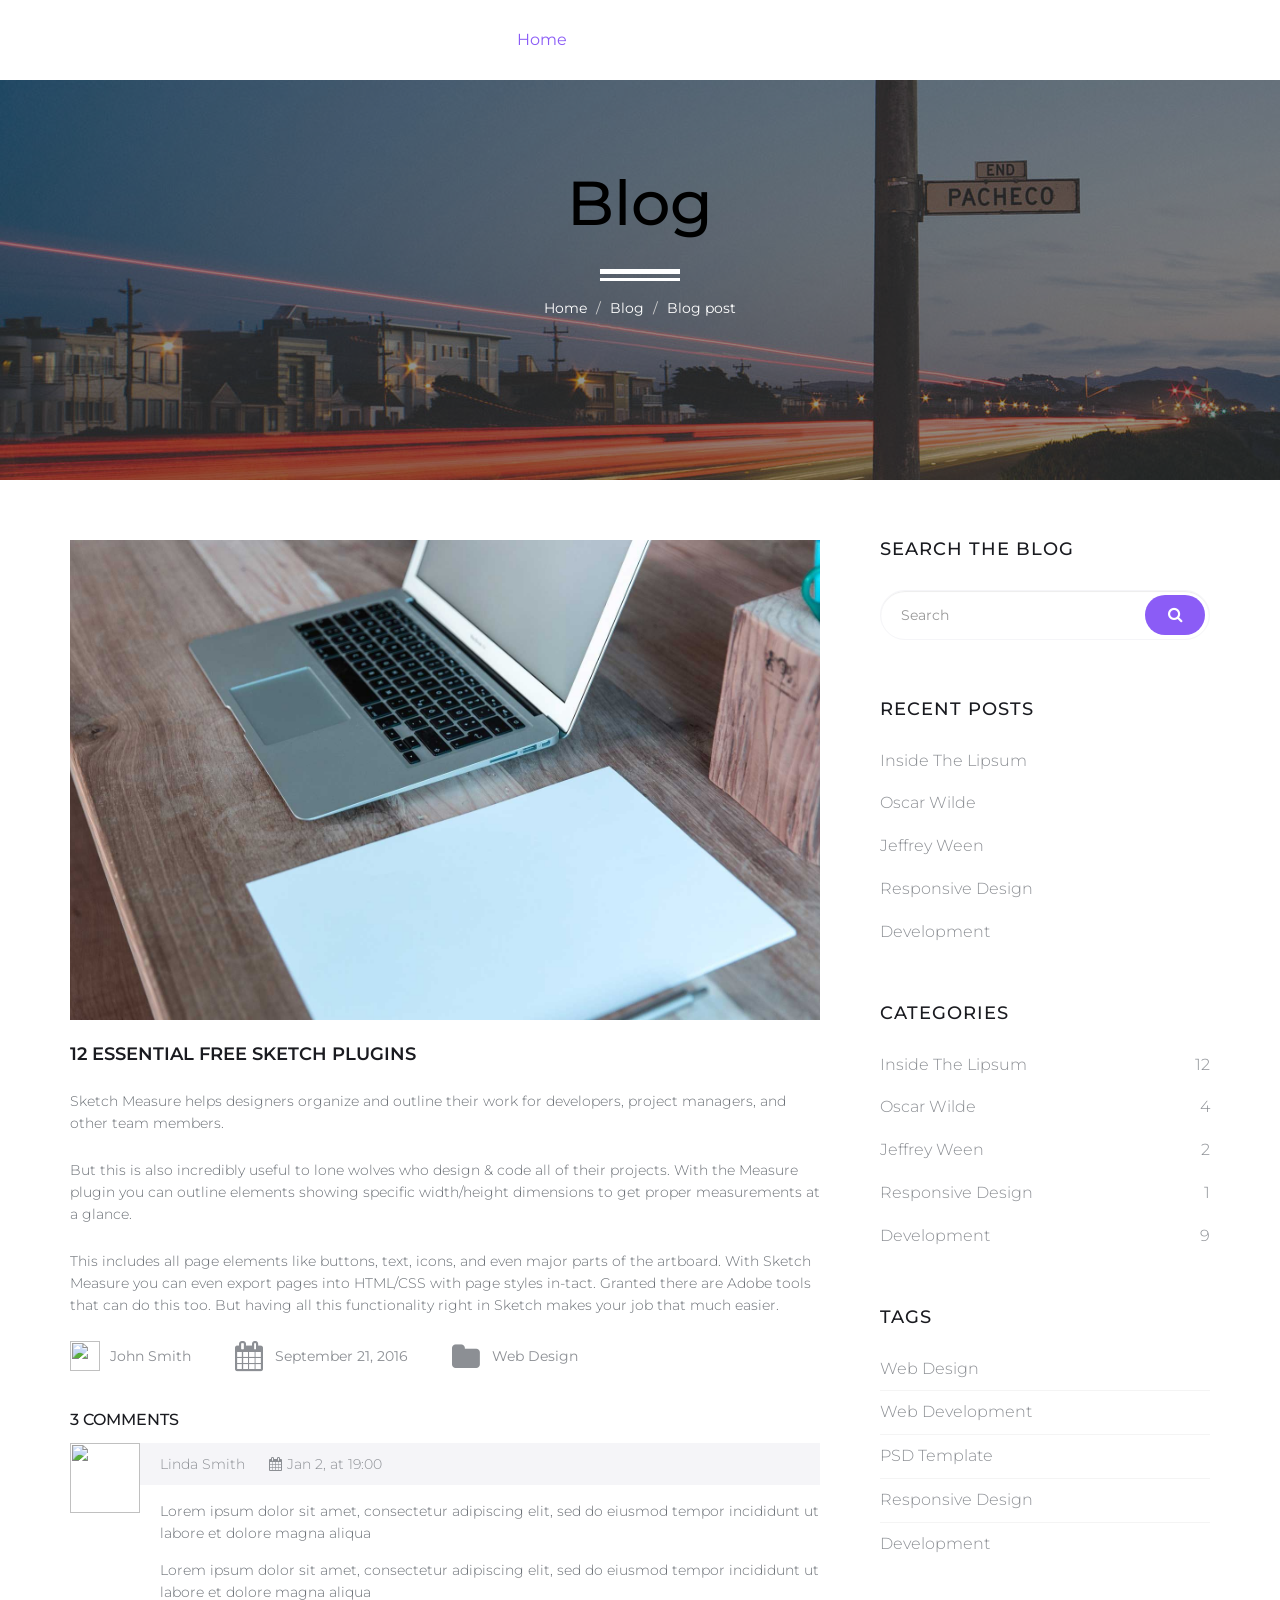
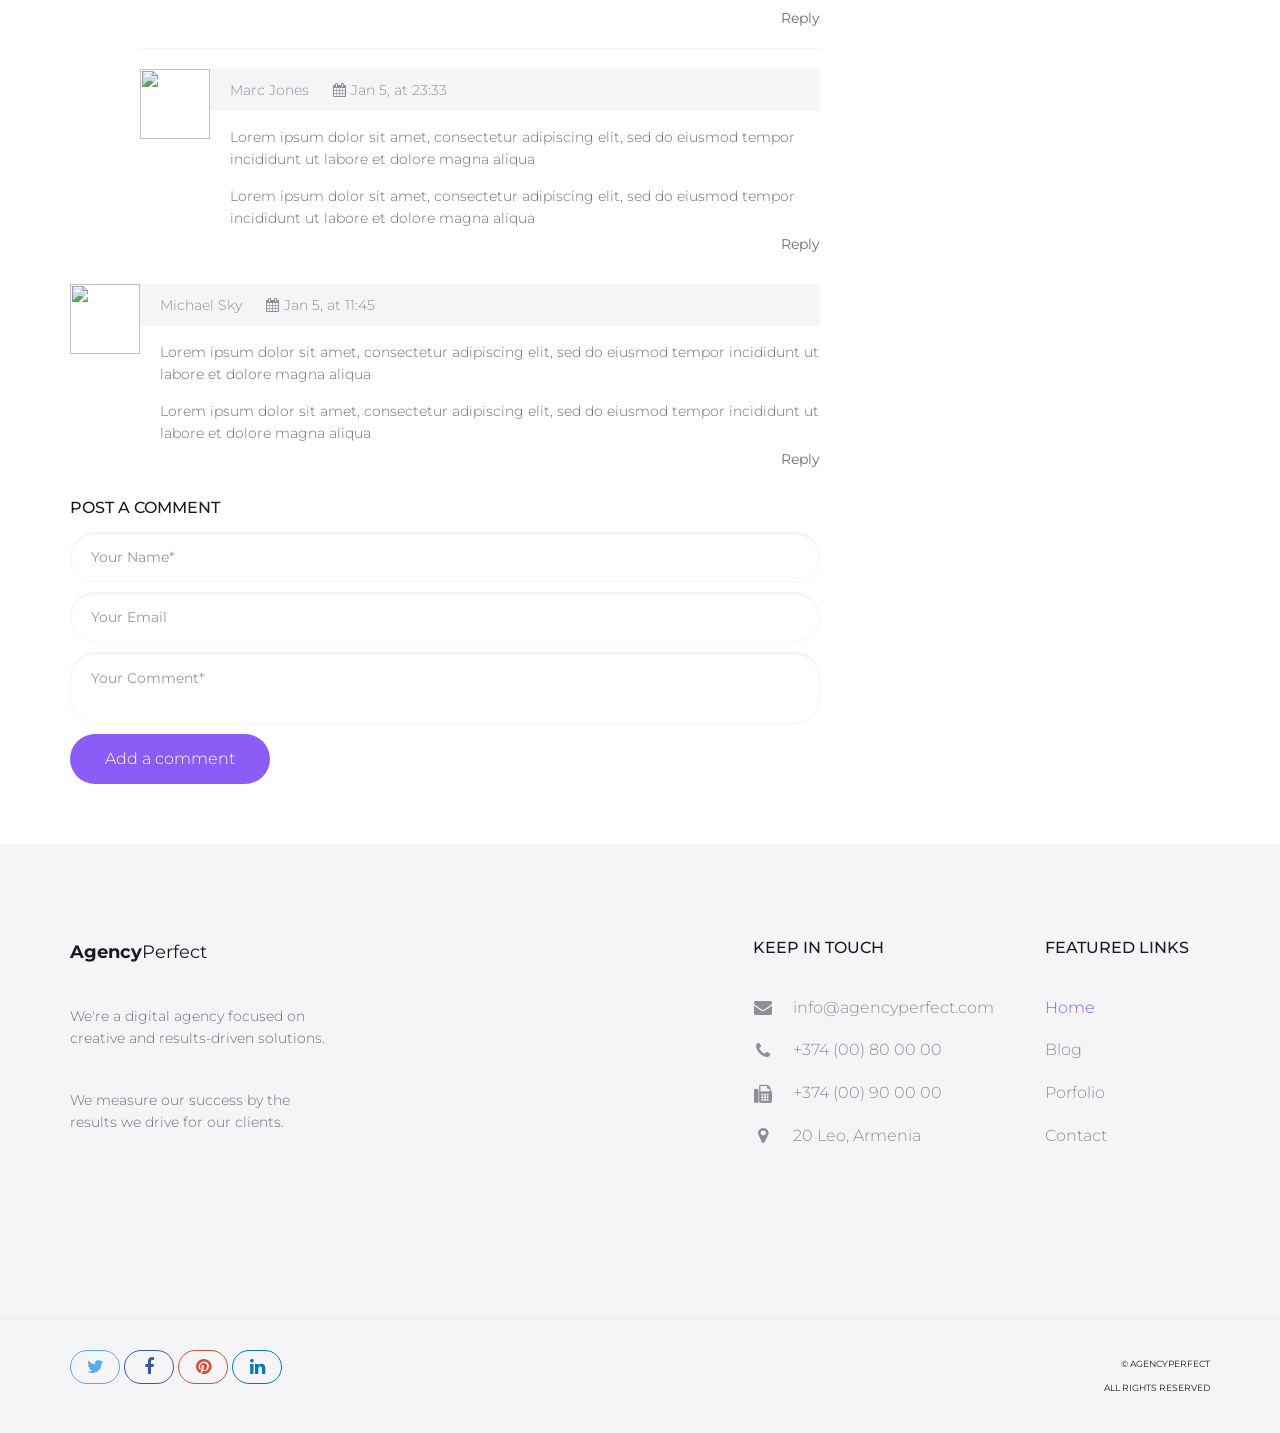
==== commit 3ce8bae5: "Add SEO for academiaenot.es: sitemap, robots, schema and canonical URLs. Co-authored-by: Cursor <cur" ====
--- a/blog-post.html
+++ b/blog-post.html
@@ -10,6 +10,7 @@
     <title>Blog Post | Agency Perfect</title>
 
     <meta name="description" content="">
+    <meta name="robots" content="noindex, nofollow">
     <meta name="author" content="">
     <meta name="keywords" content="">
 
--- a/assets/css/style.css
+++ b/assets/css/style.css
@@ -12,8 +12,8 @@
     --secondary-purple: #A855F7;    /* Lila - color secundario */
     --dark-purple: #6B46C1;         /* Morado oscuro - acentos */
     --light-purple: #C4B5FD;        /* Morado claro - fondos suaves */
-    --text-dark: #26272d;           /* Gris oscuro - texto principal */
-    --text-light: #6B7280;          /* Gris medio - texto secundario */
+    --text-dark: #1a1b20;           /* Gris muy oscuro - texto principal */
+    --text-light: #6a6f75;          /* Gris medio - texto secundario */
 }
 
  /* TABLE OF CONTENT 
@@ -52,7 +52,7 @@
     -o-transition: all 0.25s ease-in-out;
     -ms-transition: all 0.25s ease-in-out;
     cursor: pointer;
-    color: #9fa3a7;
+    color: #6a6f75;
 }
 
 a:focus,
@@ -66,7 +66,7 @@
     margin-bottom: 0;
     font-size: 14px;
     font-weight: 300;
-    color: #9fa3a7;
+    color: #6a6f75;
     line-height: 22px;
 }
 
@@ -79,7 +79,7 @@
 }
 
 h1,h2,h3,h4,h5 {
-    color: #26292c;
+    color: #1a1b20;
 }
 
 p + p {
@@ -94,7 +94,7 @@
     font-weight: 300;
     border: 0;
     border-radius: 50px;
-    color: #26272d;
+    color: #1a1b20;
     background-color: #fff;
     padding: 0;
     transition: color 0.25s ease-in-out, background-color 0.25s ease-in-out;
@@ -105,7 +105,7 @@
 }
 
 .btn-border {
-    border: 1px solid #26272d;
+    border: 1px solid #1a1b20;
 }
 
 .btn-fill {
@@ -116,7 +116,7 @@
 
 .btn-gray {
     background-color: #f5f5f8;
-    color: #26272d;
+    color: #1a1b20;
 }
 
 .btn-green {
@@ -128,7 +128,7 @@
 button.btn:hover,
 .btn:focus,
 button.btn:focus {
-    background-color: #26272d;
+    background-color: #1a1b20;
     color: #fff;
     border: #fff;
 }
@@ -394,7 +394,7 @@
 }
 
 .bootstrap-select .btn {
-    border: 1px solid #26272d;
+    border: 1px solid #1a1b20;
     border-radius: 10px;
 }
 
@@ -415,7 +415,7 @@
 
 .bootstrap-select.open .dropdown-menu {
     display: block;
-    border: 1px solid #26272d; 
+    border: 1px solid #1a1b20; 
     border-radius: 10px;
 }
 
@@ -463,7 +463,7 @@
 
 .tab-style + .tab-content {
     padding: 15px;
-    border: 1px solid #26272d;
+    border: 1px solid #1a1b20;
     border-bottom-left-radius: 10px;
     border-bottom-right-radius: 10px;
     border-top-right-radius: 10px;
@@ -478,9 +478,9 @@
 
 .nav-tabs.tab-style > li > a {
     position: relative;
-    color: #26272d;
+    color: #1a1b20;
     margin-right: 0;
-    border: 1px solid #26272d;
+    border: 1px solid #1a1b20;
     border-top-left-radius: 10px;
     border-top-right-radius: 10px;
 }
@@ -501,7 +501,7 @@
 .accordion .panel {
     border: 0;
     box-shadow: none;
-    border: 1px solid #26272d;
+    border: 1px solid #1a1b20;
     border-bottom: 0;
     border-radius: 0;
 }
@@ -515,7 +515,7 @@
 .accordion .panel:last-child {
     border-bottom-right-radius:10px;
     border-bottom-left-radius:10px;
-    border-bottom: 1px solid #26272d;
+    border-bottom: 1px solid #1a1b20;
 }
 
 .accordion .panel:last-child .panel-heading a.collapsed {
@@ -541,7 +541,7 @@
 
 .accordion .panel-heading a.collapsed {
     background-color: transparent;
-    color: #26272d;
+    color: #1a1b20;
 }
 
 .accordion .panel-heading a.collapsed:hover,
@@ -581,7 +581,7 @@
 
 .pagination > li > a {
   border: none;
-  color: #292a2c;
+  color: #1a1b20;
   background-color: #f5f5f8;
   padding: 10px 15px;
   border-radius: 10px;
@@ -624,11 +624,27 @@
 ================================================== */
 html, body {
     width: 100%;
+    max-width: 100%;
     height: 100%;
     margin: 0;
     padding: 0;
     font-family: 'Montserrat', sans-serif;
-    color: #26272d;
+    color: #1a1b20;
+}
+
+html {
+    overflow-x: hidden;
+}
+
+img,
+svg,
+video {
+    max-width: 100%;
+    height: auto;
+}
+
+.container {
+    max-width: 100%;
 }
 
 body {
@@ -642,7 +658,7 @@
 
 .img-res {
     display: block;
-    width: 100vw;
+    width: 100%;
     height: 100vh;
     max-width: 100%;
     max-height: 100%;
@@ -673,7 +689,7 @@
 .site-title {
     font-size: 18px;
     line-height: 26px;
-    color: #26272d;
+    color: #1a1b20;
     display: flex;
     align-items: center;
 }
@@ -705,7 +721,7 @@
     display: flex;
     align-items: center;
     justify-content: space-between;
-    width: 100%;
+    max-width: 100%;
     min-height: 80px;
 }
 
@@ -783,7 +799,7 @@
 }
 
 .site-title:hover {
-    color: #26272d;   
+    color: #1a1b20;   
 }
 
 .site-title span {
@@ -809,7 +825,7 @@
     padding: 0;
     font-size: 16px;
     position: relative;
-    color: #26272d;
+    color: #1a1b20;
     line-height: 26px;
 }
 
@@ -824,6 +840,16 @@
 
 .navbar-nav > li + li {
     margin-left: 30px;
+}
+
+@media (max-width: 1199px) {
+    .navbar-nav > li + li {
+        margin-left: 16px;
+    }
+
+    .navbar-nav > li.lang-switcher-item {
+        margin-left: 16px;
+    }
 }
 
 .nav .open > a, 
@@ -846,6 +872,276 @@
     color: var(--primary-purple);
 }
 
+/* Menú móvil personalizado */
+.mobile-menu-btn {
+    display: none;
+    background: none;
+    border: none;
+    cursor: pointer;
+    padding: 8px;
+    flex-direction: column;
+    justify-content: space-around;
+    width: 30px;
+    height: 30px;
+    position: absolute;
+    right: 15px;
+    top: 50%;
+    transform: translateY(-50%);
+    z-index: 1001;
+}
+
+.mobile-menu-btn span {
+    display: block;
+    height: 3px;
+    width: 100%;
+    background: var(--primary-purple);
+    border-radius: 2px;
+    transition: all 0.3s ease;
+}
+
+.mobile-menu-btn:hover span {
+    background: #fff;
+}
+
+.mobile-menu-btn.active span:nth-child(1) {
+    transform: rotate(45deg) translate(6px, 6px);
+}
+
+.mobile-menu-btn.active span:nth-child(2) {
+    opacity: 0;
+}
+
+.mobile-menu-btn.active span:nth-child(3) {
+    transform: rotate(-45deg) translate(6px, -6px);
+}
+
+/* Modal del menú móvil */
+.mobile-menu-modal {
+    position: fixed;
+    top: 0;
+    left: 0;
+    width: 100%;
+    height: 100%;
+    background: rgba(0, 0, 0, 0.8);
+    backdrop-filter: blur(5px);
+    -webkit-backdrop-filter: blur(5px);
+    z-index: 10000;
+    display: none;
+    opacity: 0;
+    transition: opacity 0.3s ease;
+}
+
+.mobile-menu-modal.active {
+    display: flex;
+    opacity: 1;
+}
+
+.mobile-menu-content {
+    background: rgba(255, 255, 255, 0.95);
+    backdrop-filter: blur(15px);
+    -webkit-backdrop-filter: blur(15px);
+    width: 90%;
+    max-width: 400px;
+    height: 100%;
+    margin-left: auto;
+    padding: 60px 30px 30px;
+    box-shadow: -5px 0 20px rgba(0, 0, 0, 0.2);
+    position: relative;
+    transform: translateX(100%);
+    transition: transform 0.3s ease;
+    display: -webkit-flex;
+    display: flex;
+    -webkit-flex-direction: column;
+    flex-direction: column;
+    -webkit-align-items: center;
+    align-items: center;
+}
+
+.mobile-menu-modal.active .mobile-menu-content {
+    transform: translateX(0);
+}
+
+.mobile-menu-close {
+    position: absolute;
+    top: 20px;
+    right: 20px;
+    background: none;
+    border: none;
+    font-size: 30px;
+    color: var(--primary-purple);
+    cursor: pointer;
+    width: 40px;
+    height: 40px;
+    display: flex;
+    align-items: center;
+    justify-content: center;
+    border-radius: 50%;
+    transition: all 0.3s ease;
+}
+
+.mobile-menu-close:hover {
+    background: var(--primary-purple);
+    color: #fff;
+}
+
+.mobile-menu-nav {
+    display: flex;
+    flex-direction: column;
+    gap: 20px;
+    margin-top: 40px;
+    width: 100%;
+}
+
+.mobile-menu-link {
+    display: block;
+    padding: 15px 20px;
+    font-size: 18px;
+    font-weight: 500;
+    color: #1a1b20;
+    text-decoration: none;
+    border-radius: 10px;
+    transition: all 0.3s ease;
+    text-align: center;
+    border: 2px solid transparent;
+}
+
+.mobile-menu-link:hover {
+    background: var(--primary-purple);
+    color: #fff;
+    transform: translateX(-5px);
+    border-color: var(--primary-purple);
+}
+
+.mobile-menu-link.active {
+    background: var(--primary-purple);
+    color: #fff;
+    border-color: var(--primary-purple);
+}
+
+/* Evitar parpadeo al cargar el idioma guardado */
+html.i18n-pending body {
+    visibility: hidden;
+}
+
+/* Selector de idioma */
+.lang-switcher {
+    display: -webkit-inline-flex;
+    display: inline-flex;
+    -webkit-flex-direction: row;
+    flex-direction: row;
+    -webkit-align-items: stretch;
+    align-items: stretch;
+    -webkit-flex-shrink: 0;
+    flex-shrink: 0;
+    height: 24px;
+    border: 1px solid var(--primary-purple);
+    border-radius: 999px;
+    background-color: transparent;
+    overflow: hidden;
+    -webkit-transform: translateZ(0);
+    transform: translateZ(0);
+    box-sizing: border-box;
+}
+
+.navbar-nav > li.lang-switcher-item {
+    margin-left: 24px;
+}
+
+.navbar-nav > li.lang-switcher-item:hover,
+.navbar-nav > li.lang-switcher-item:focus {
+    background: transparent;
+}
+
+.lang-btn {
+    -webkit-appearance: none;
+    appearance: none;
+    display: -webkit-flex;
+    display: flex;
+    -webkit-align-items: center;
+    align-items: center;
+    -webkit-justify-content: center;
+    justify-content: center;
+    margin: 0;
+    padding: 0 9px;
+    border: 0;
+    border-radius: 0;
+    height: auto;
+    min-height: 0;
+    min-width: 0;
+    line-height: 1;
+    font-family: 'Montserrat', sans-serif;
+    font-size: 10px;
+    font-weight: 600;
+    letter-spacing: 0.4px;
+    color: #1a1b20;
+    background-color: transparent;
+    background-image: none;
+    box-shadow: none;
+    box-sizing: border-box;
+    cursor: pointer;
+    white-space: nowrap;
+    text-align: center;
+    -webkit-user-select: none;
+    user-select: none;
+    -webkit-font-smoothing: antialiased;
+    -webkit-tap-highlight-color: transparent;
+    transition: color 0.25s ease-in-out, background-color 0.25s ease-in-out;
+}
+
+.lang-btn::-moz-focus-inner {
+    border: 0;
+    padding: 0;
+}
+
+.lang-btn:first-child {
+    border-radius: 999px 0 0 999px;
+}
+
+.lang-btn:last-child {
+    border-radius: 0 999px 999px 0;
+}
+
+.lang-btn:hover,
+.lang-btn:focus {
+    color: var(--primary-purple);
+    background-color: transparent;
+    outline: none;
+}
+
+.lang-btn.active {
+    background-color: var(--primary-purple);
+    color: #fff;
+}
+
+.lang-btn.active:hover,
+.lang-btn.active:focus {
+    background-color: var(--dark-purple);
+    color: #fff;
+}
+
+.lang-switcher--mobile {
+    display: -webkit-inline-flex;
+    display: inline-flex;
+    margin: 48px auto 0;
+    height: 36px;
+}
+
+.lang-switcher--mobile .lang-btn {
+    font-size: 12px;
+    padding: 0 16px;
+}
+
+/* Mostrar botón hamburguesa en móviles */
+@media (max-width: 991px) {
+    .mobile-menu-btn {
+        display: flex;
+    }
+    
+    .navbar-collapse {
+        display: none !important;
+    }
+}
+
 .navbar-toggle {
     border-color: #fff;
     margin: 0 15px 0 0;
@@ -928,6 +1224,7 @@
     display: table-cell;
     vertical-align: middle;
     padding-top: 75px;
+    padding-bottom: 140px;
     position: relative;
     z-index: 10;
 }
@@ -992,10 +1289,11 @@
 .hero-text .btn {
     position: relative;
     background-color: transparent;
+    margin-bottom: 10px;
 }
 
 .hero-text .btn:hover {
-    background-color: #26272d;
+    background-color: #1a1b20;
     color: #fff;
 }
 
@@ -1091,6 +1389,7 @@
     position: absolute;
     right: 15px;
     height: 380px;
+    max-width: calc(100% - 15px);
 }
 
 /* Section: Services */
@@ -1113,7 +1412,9 @@
 }
 
 .service-info {
-    font-size: 13px; 
+    font-size: 13px;
+    overflow-wrap: break-word;
+    word-wrap: break-word;
 }
 
 #servizos h2, #niveis h2, .section-map-feature h2, .section-portfolio h2, #contacto h2 {
@@ -1126,13 +1427,19 @@
 
 /* Tarjetas con altura igual */
 .row.equal-height {
+    display: -webkit-flex;
     display: flex;
+    -webkit-flex-wrap: wrap;
     flex-wrap: wrap;
 }
 
 .row.equal-height > [class*="col-"] {
+    display: -webkit-flex;
     display: flex;
+    -webkit-flex-direction: column;
     flex-direction: column;
+    min-width: 0;
+    max-width: 100%;
 }
 
 .row.equal-height .service {
@@ -1172,6 +1479,10 @@
     font-size: 40px;
     font-weight: 300;
     line-height: 1;
+}
+
+.counter.has-plus::before {
+    content: '+';
 }
 
 .counter-item h3 {
@@ -1235,9 +1546,9 @@
 
 .portfolio-item a {
     bottom: 15px;
-    color: #26272d;
+    color: #1a1b20;
     padding: 5px 12px;
-    border: 1px solid #26272d;
+    border: 1px solid #1a1b20;
     border-radius: 50px;
 }
 
@@ -1247,7 +1558,7 @@
 }
 
 .portfolio-item a:hover {
-    background-color: #26272d;
+    background-color: #1a1b20;
     color: #fff;
 }
 
@@ -1262,6 +1573,10 @@
     margin: 0;
 }
 
+.section-newsletter p + p {
+    margin-top: 4px;
+}
+
 .newsletter-group {
     max-width: 550px;
 }
@@ -1272,6 +1587,52 @@
 
 .newsletter-group .btn {
     min-width: 120px;
+}
+
+/* Iconos de servicios */
+.service-icon {
+    font-size: 3.5rem;
+    color: #000;
+    margin-bottom: 1.25rem;
+    display: block;
+}
+
+/* Botones responsive */
+@media (max-width: 768px) {
+    .btn {
+        min-width: 180px;
+        padding: 0 20px;
+        font-size: 14px;
+        line-height: 45px;
+    }
+    
+    .btn-border {
+        padding: 0 25px;
+        line-height: 45px;
+    }
+    
+    .btn-fill {
+        padding: 0 25px;
+        line-height: 45px;
+    }
+    
+    .hero-text .btn {
+        margin-top: 20px;
+        display: block;
+        width: 100%;
+        max-width: 250px;
+        margin-left: auto;
+        margin-right: auto;
+    }
+    
+    .section-map-feature .btn {
+        margin: 3rem 0 5rem;
+        min-width: 200px;
+    }
+    
+    .service-icon {
+        font-size: 3rem;
+    }
 }
 
 /* FOOTER
@@ -1279,6 +1640,57 @@
 .site-footer {
     background-color: #f5f5f8;
     padding-top: 95px;
+}
+
+/* Footer responsive */
+@media (max-width: 768px) {
+    .site-footer {
+        padding-top: 60px;
+    }
+    
+    .site-footer .container {
+        padding-bottom: 60px;
+    }
+    
+    .site-footer .col-md-4 {
+        margin-bottom: 40px;
+        text-align: center;
+    }
+    
+    .site-footer .col-md-4:last-child {
+        margin-bottom: 0;
+    }
+    
+    .site-footer .site-title {
+        justify-content: center;
+        margin-bottom: 30px;
+    }
+    
+    .site-footer h3 {
+        margin-bottom: 25px;
+        text-align: center;
+    }
+    
+    .site-footer .list-unstyled {
+        text-align: center;
+    }
+    
+    .contact-links li {
+        text-align: center;
+        padding-left: 0;
+    }
+    
+    .contact-links li i {
+        position: static;
+        display: block;
+        margin-bottom: 10px;
+        transform: none;
+    }
+    
+    .contact-links li a {
+        display: block;
+        margin-top: 5px;
+    }
 }
 
 .site-footer .site-title {
@@ -1413,7 +1825,7 @@
     font-size: 9px;
     font-weight: 400;
     text-transform: uppercase;
-    color: #26272d;
+    color: #1a1b20;
 }
 
 .copyright p + p {
@@ -1501,7 +1913,7 @@
 .project-date-category p span {
     font-size: 14px;
     text-transform: uppercase; 
-    color: #26272d;
+    color: #1a1b20;
     font-weight: 400;
 }
 
@@ -1549,7 +1961,7 @@
 }
 
 .post-content .post-title a {
-    color: #26292c;
+    color: #1a1b20;
 }
 
 .post-content a {
@@ -1751,7 +2163,7 @@
 .section-contact-us .form-group label,
 .contact-info h3 {
     margin: 0 0 10px 20px;
-    color: #26292c;
+    color: #1a1b20;
     font-size: 16px;
     font-weight: 300; 
 }
@@ -1795,36 +2207,33 @@
   width: 100%
 }
 
-/* Zoom global para PC */
-@media (min-width: 1200px) {
-    html {
-        zoom: 1.2;
-    }
-}
-@media (min-width: 1400px) {
-    html {
-        zoom: 1.3;
-    }
-}
-@media (min-width: 1600px) {
-    html {
-        zoom: 1.4;
-    }
-}
-
 /* Smooth scroll */
 html {
     scroll-behavior: smooth;
 }
 
+/* Offset para navegación con header sticky */
+section[id] {
+    scroll-margin-top: 100px;
+}
+
+/* Ajuste específico para diferentes alturas de header */
+@media (max-width: 768px) {
+    section[id] {
+        scroll-margin-top: 80px;
+    }
+}
+
 /* Mouse scroll indicator styles */
 .scroll-indicator {
     position: absolute;
-    bottom: 30px;
+    bottom: 24px;
     left: 50%;
     transform: translateX(-50%);
-    z-index: 10;
+    -webkit-transform: translateX(-50%);
+    z-index: 5;
     text-align: center;
+    pointer-events: auto;
 }
 
 .scroll-link {
--- a/assets/css/responsive.css
+++ b/assets/css/responsive.css
@@ -50,13 +50,11 @@
 	}
 
 	/* HEADER */
-	.site-header {
-		padding-top: 40px;
-	}
 
 	/* HERO */
 	.hero-content {
 		padding-top: 65px;
+		padding-bottom: 120px;
 	}
 
 	.hero-text {
@@ -212,9 +210,6 @@
 	}
 
 	/* HEADER */
-	.site-header {
-		padding-top: 20px;
-	}
 	
 	.navbar-header .site-title {
 		padding-left: 15px;
@@ -252,7 +247,7 @@
 		height: 2px;
 		width: 22px;
 		display: block;
-		background-color: #26272d;
+		background-color: #1a1b20;
 		-webkit-transition: all 0.3s;
 		-moz-transition: all 0.3s;
 		-ms-transition: all 0.3s;
@@ -262,14 +257,6 @@
 
 	.slicknav_icon-bar + .slicknav_icon-bar {
 		margin-top: 4px;
-	}
-
-	.site-header-white .slicknav_icon-bar {
-		background-color: #fff;
-	}
-
-	.site-header-white  .act .slicknav_icon-bar {
-		background-color: #26272d;
 	}
 
 	.act .slicknav_icon-bar:first-child, 
@@ -350,7 +337,7 @@
 
 	.slicknav_nav > li a {
 		display: inline-block;
-		color: #26272d;
+		color: #1a1b20;
 		font-size: 14px;
 	}
 
@@ -394,6 +381,7 @@
 	/* HERO */
 	.hero-content {
 		padding-top: 45px;
+		padding-bottom: 110px;
 	}
 
 	.hero-text p {
